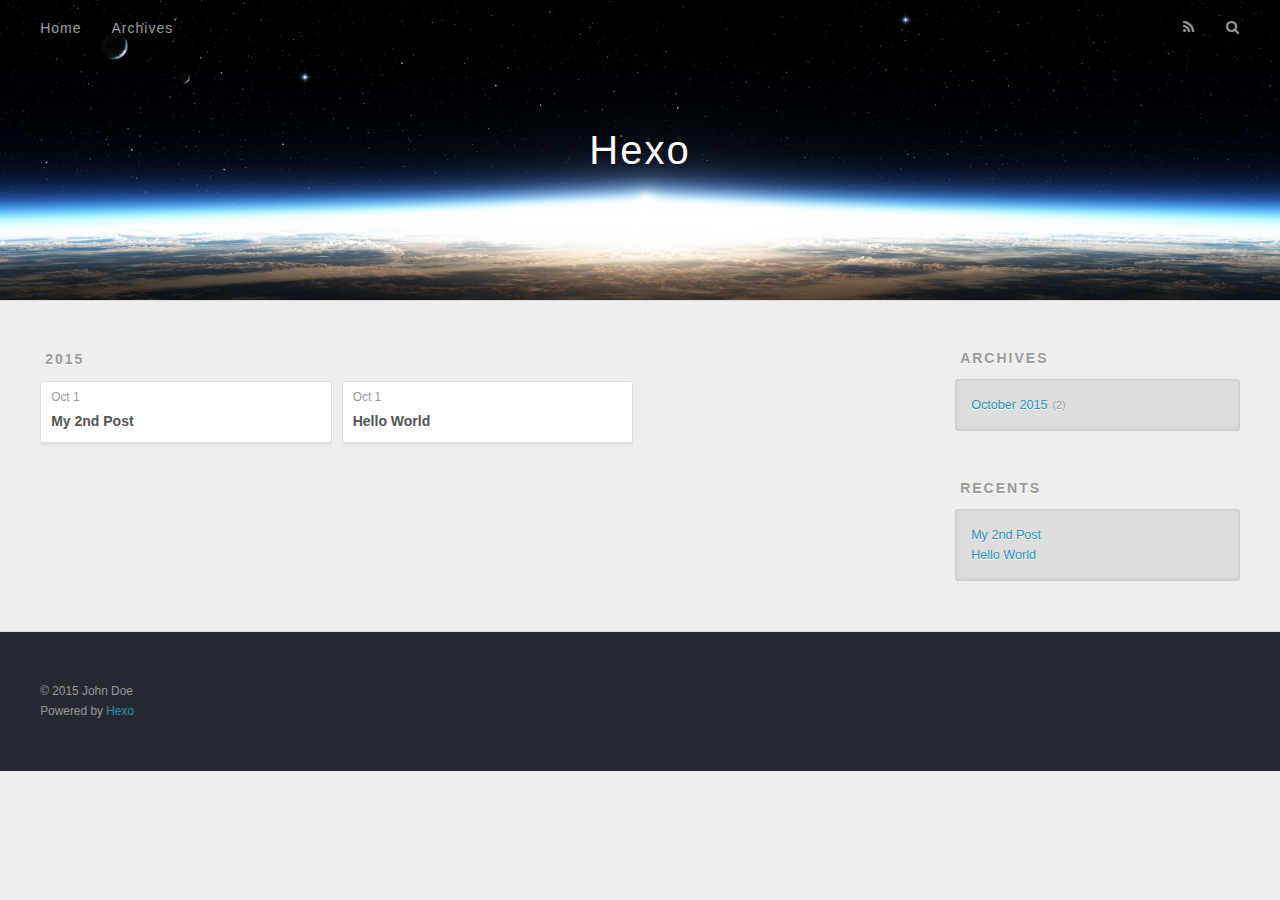
==== archives/index.html @ 42504fca "Site updated: 2015-10-01 01:24:53" ====
<!DOCTYPE html>
<html>
<head>
  <meta charset="utf-8">
  
  <title>Archives | Hexo</title>
  <meta name="viewport" content="width=device-width, initial-scale=1, maximum-scale=1">
  <meta name="description">
<meta property="og:type" content="website">
<meta property="og:title" content="Hexo">
<meta property="og:url" content="http://yoursite.com/archives/index.html">
<meta property="og:site_name" content="Hexo">
<meta property="og:description">
<meta name="twitter:card" content="summary">
<meta name="twitter:title" content="Hexo">
<meta name="twitter:description">
  
    <link rel="alternative" href="/atom.xml" title="Hexo" type="application/atom+xml">
  
  
    <link rel="icon" href="/favicon.png">
  
  <link href="//fonts.googleapis.com/css?family=Source+Code+Pro" rel="stylesheet" type="text/css">
  <link rel="stylesheet" href="/css/style.css" type="text/css">
  

</head>
<body>
  <div id="container">
    <div id="wrap">
      <header id="header">
  <div id="banner"></div>
  <div id="header-outer" class="outer">
    <div id="header-title" class="inner">
      <h1 id="logo-wrap">
        <a href="/" id="logo">Hexo</a>
      </h1>
      
    </div>
    <div id="header-inner" class="inner">
      <nav id="main-nav">
        <a id="main-nav-toggle" class="nav-icon"></a>
        
          <a class="main-nav-link" href="/">Home</a>
        
          <a class="main-nav-link" href="/archives">Archives</a>
        
      </nav>
      <nav id="sub-nav">
        
          <a id="nav-rss-link" class="nav-icon" href="/atom.xml" title="RSS Feed"></a>
        
        <a id="nav-search-btn" class="nav-icon" title="Search"></a>
      </nav>
      <div id="search-form-wrap">
        <form action="//google.com/search" method="get" accept-charset="UTF-8" class="search-form"><input type="search" name="q" results="0" class="search-form-input" placeholder="Search"><button type="submit" class="search-form-submit">&#xF002;</button><input type="hidden" name="sitesearch" value="http://yoursite.com"></form>
      </div>
    </div>
  </div>
</header>
      <div class="outer">
        <section id="main">
  
  
    
    
      
      
      <section class="archives-wrap">
        <div class="archive-year-wrap">
          <a href="/archives/2015" class="archive-year">2015</a>
        </div>
        <div class="archives">
    
    <article class="archive-article archive-type-post">
  <div class="archive-article-inner">
    <header class="archive-article-header">
      <a href="/2015/10/01/My-2nd-Post/" class="archive-article-date">
  <time datetime="2015-09-30T17:22:53.000Z" itemprop="datePublished">Oct 1</time>
</a>
      
  
    <h1 itemprop="name">
      <a class="archive-article-title" href="/2015/10/01/My-2nd-Post/">My 2nd Post</a>
    </h1>
  

    </header>
  </div>
</article>
  
    
    
    <article class="archive-article archive-type-post">
  <div class="archive-article-inner">
    <header class="archive-article-header">
      <a href="/2015/10/01/hello-world/" class="archive-article-date">
  <time datetime="2015-09-30T17:08:46.605Z" itemprop="datePublished">Oct 1</time>
</a>
      
  
    <h1 itemprop="name">
      <a class="archive-article-title" href="/2015/10/01/hello-world/">Hello World</a>
    </h1>
  

    </header>
  </div>
</article>
  
  
    </div></section>
  
</section>
        
          <aside id="sidebar">
  
    
  
    
  
    
  
    
  <div class="widget-wrap">
    <h3 class="widget-title">Archives</h3>
    <div class="widget">
      <ul class="archive-list"><li class="archive-list-item"><a class="archive-list-link" href="/archives/2015/10/">October 2015</a><span class="archive-list-count">2</span></li></ul>
    </div>
  </div>

  
    
  <div class="widget-wrap">
    <h3 class="widget-title">Recents</h3>
    <div class="widget">
      <ul>
        
          <li>
            <a href="/2015/10/01/My-2nd-Post/">My 2nd Post</a>
          </li>
        
          <li>
            <a href="/2015/10/01/hello-world/">Hello World</a>
          </li>
        
      </ul>
    </div>
  </div>

  
</aside>
        
      </div>
      <footer id="footer">
  
  <div class="outer">
    <div id="footer-info" class="inner">
      &copy; 2015 John Doe<br>
      Powered by <a href="http://hexo.io/" target="_blank">Hexo</a>
    </div>
  </div>
</footer>
    </div>
    <nav id="mobile-nav">
  
    <a href="/" class="mobile-nav-link">Home</a>
  
    <a href="/archives" class="mobile-nav-link">Archives</a>
  
</nav>
    

<script src="//ajax.googleapis.com/ajax/libs/jquery/2.0.3/jquery.min.js"></script>


  <link rel="stylesheet" href="/fancybox/jquery.fancybox.css" type="text/css">
  <script src="/fancybox/jquery.fancybox.pack.js" type="text/javascript"></script>


<script src="/js/script.js" type="text/javascript"></script>

  </div>
</body>
</html>
---- css/style.css ----
body {
  width: 100%;
}
body:before,
body:after {
  content: "";
  display: table;
}
body:after {
  clear: both;
}
html,
body,
div,
span,
applet,
object,
iframe,
h1,
h2,
h3,
h4,
h5,
h6,
p,
blockquote,
pre,
a,
abbr,
acronym,
address,
big,
cite,
code,
del,
dfn,
em,
img,
ins,
kbd,
q,
s,
samp,
small,
strike,
strong,
sub,
sup,
tt,
var,
dl,
dt,
dd,
ol,
ul,
li,
fieldset,
form,
label,
legend,
table,
caption,
tbody,
tfoot,
thead,
tr,
th,
td {
  margin: 0;
  padding: 0;
  border: 0;
  outline: 0;
  font-weight: inherit;
  font-style: inherit;
  font-family: inherit;
  font-size: 100%;
  vertical-align: baseline;
}
body {
  line-height: 1;
  color: #000;
  background: #fff;
}
ol,
ul {
  list-style: none;
}
table {
  border-collapse: separate;
  border-spacing: 0;
  vertical-align: middle;
}
caption,
th,
td {
  text-align: left;
  font-weight: normal;
  vertical-align: middle;
}
a img {
  border: none;
}
input,
button {
  margin: 0;
  padding: 0;
}
input::-moz-focus-inner,
button::-moz-focus-inner {
  border: 0;
  padding: 0;
}
@font-face {
  font-family: FontAwesome;
  font-style: normal;
  font-weight: normal;
  src: url("fonts/fontawesome-webfont.eot?v=#4.0.3");
  src: url("fonts/fontawesome-webfont.eot?#iefix&v=#4.0.3") format("embedded-opentype"), url("fonts/fontawesome-webfont.woff?v=#4.0.3") format("woff"), url("fonts/fontawesome-webfont.ttf?v=#4.0.3") format("truetype"), url("fonts/fontawesome-webfont.svg#fontawesomeregular?v=#4.0.3") format("svg");
}
html,
body,
#container {
  height: 100%;
}
body {
  background: #eee;
  font: 14px "Helvetica Neue", Helvetica, Arial, sans-serif;
  -webkit-text-size-adjust: 100%;
}
.outer {
  max-width: 1220px;
  margin: 0 auto;
  padding: 0 20px;
}
.outer:before,
.outer:after {
  content: "";
  display: table;
}
.outer:after {
  clear: both;
}
.inner {
  display: inline;
  float: left;
  width: 98.3333333333333%;
  margin: 0 0.8333333333333%;
}
.left,
.alignleft {
  float: left;
}
.right,
.alignright {
  float: right;
}
.clear {
  clear: both;
}
#container {
  position: relative;
}
.mobile-nav-on {
  overflow: hidden;
}
#wrap {
  height: 100%;
  width: 100%;
  position: absolute;
  top: 0;
  left: 0;
  -webkit-transition: 0.2s ease-out;
  -moz-transition: 0.2s ease-out;
  -ms-transition: 0.2s ease-out;
  transition: 0.2s ease-out;
  z-index: 1;
  background: #eee;
}
.mobile-nav-on #wrap {
  left: 280px;
}
@media screen and (min-width: 768px) {
  #main {
    display: inline;
    float: left;
    width: 73.3333333333333%;
    margin: 0 0.8333333333333%;
  }
}
.article-date,
.article-category-link,
.archive-year,
.widget-title {
  text-decoration: none;
  text-transform: uppercase;
  letter-spacing: 2px;
  color: #999;
  margin-bottom: 1em;
  margin-left: 5px;
  line-height: 1em;
  text-shadow: 0 1px #fff;
  font-weight: bold;
}
.article-inner,
.archive-article-inner {
  background: #fff;
  -webkit-box-shadow: 1px 2px 3px #ddd;
  box-shadow: 1px 2px 3px #ddd;
  border: 1px solid #ddd;
  -webkit-border-radius: 3px;
  border-radius: 3px;
}
.article-entry h1,
.widget h1 {
  font-size: 2em;
}
.article-entry h2,
.widget h2 {
  font-size: 1.5em;
}
.article-entry h3,
.widget h3 {
  font-size: 1.3em;
}
.article-entry h4,
.widget h4 {
  font-size: 1.2em;
}
.article-entry h5,
.widget h5 {
  font-size: 1em;
}
.article-entry h6,
.widget h6 {
  font-size: 1em;
  color: #999;
}
.article-entry hr,
.widget hr {
  border: 1px dashed #ddd;
}
.article-entry strong,
.widget strong {
  font-weight: bold;
}
.article-entry em,
.widget em,
.article-entry cite,
.widget cite {
  font-style: italic;
}
.article-entry sup,
.widget sup,
.article-entry sub,
.widget sub {
  font-size: 0.75em;
  line-height: 0;
  position: relative;
  vertical-align: baseline;
}
.article-entry sup,
.widget sup {
  top: -0.5em;
}
.article-entry sub,
.widget sub {
  bottom: -0.2em;
}
.article-entry small,
.widget small {
  font-size: 0.85em;
}
.article-entry acronym,
.widget acronym,
.article-entry abbr,
.widget abbr {
  border-bottom: 1px dotted;
}
.article-entry ul,
.widget ul,
.article-entry ol,
.widget ol,
.article-entry dl,
.widget dl {
  margin: 0 20px;
  line-height: 1.6em;
}
.article-entry ul ul,
.widget ul ul,
.article-entry ol ul,
.widget ol ul,
.article-entry ul ol,
.widget ul ol,
.article-entry ol ol,
.widget ol ol {
  margin-top: 0;
  margin-bottom: 0;
}
.article-entry ul,
.widget ul {
  list-style: disc;
}
.article-entry ol,
.widget ol {
  list-style: decimal;
}
.article-entry dt,
.widget dt {
  font-weight: bold;
}
#header {
  height: 300px;
  position: relative;
  border-bottom: 1px solid #ddd;
}
#header:before,
#header:after {
  content: "";
  position: absolute;
  left: 0;
  right: 0;
  height: 40px;
}
#header:before {
  top: 0;
  background: -webkit-linear-gradient(rgba(0,0,0,0.2), transparent);
  background: -moz-linear-gradient(rgba(0,0,0,0.2), transparent);
  background: -ms-linear-gradient(rgba(0,0,0,0.2), transparent);
  background: linear-gradient(rgba(0,0,0,0.2), transparent);
}
#header:after {
  bottom: 0;
  background: -webkit-linear-gradient(transparent, rgba(0,0,0,0.2));
  background: -moz-linear-gradient(transparent, rgba(0,0,0,0.2));
  background: -ms-linear-gradient(transparent, rgba(0,0,0,0.2));
  background: linear-gradient(transparent, rgba(0,0,0,0.2));
}
#header-outer {
  height: 100%;
  position: relative;
}
#header-inner {
  position: relative;
  overflow: hidden;
}
#banner {
  position: absolute;
  top: 0;
  left: 0;
  width: 100%;
  height: 100%;
  background: url("images/banner.jpg") center #000;
  -webkit-background-size: cover;
  -moz-background-size: cover;
  background-size: cover;
  z-index: -1;
}
#header-title {
  text-align: center;
  height: 40px;
  position: absolute;
  top: 50%;
  left: 0;
  margin-top: -20px;
}
#logo,
#subtitle {
  text-decoration: none;
  color: #fff;
  font-weight: 300;
  text-shadow: 0 1px 4px rgba(0,0,0,0.3);
}
#logo {
  font-size: 40px;
  line-height: 40px;
  letter-spacing: 2px;
}
#subtitle {
  font-size: 16px;
  line-height: 16px;
  letter-spacing: 1px;
}
#subtitle-wrap {
  margin-top: 16px;
}
#main-nav {
  float: left;
  margin-left: -15px;
}
.nav-icon,
.main-nav-link {
  float: left;
  color: #fff;
  opacity: 0.6;
  text-decoration: none;
  text-shadow: 0 1px rgba(0,0,0,0.2);
  -webkit-transition: opacity 0.2s;
  -moz-transition: opacity 0.2s;
  -ms-transition: opacity 0.2s;
  transition: opacity 0.2s;
  display: block;
  padding: 20px 15px;
}
.nav-icon:hover,
.main-nav-link:hover {
  opacity: 1;
}
.nav-icon {
  font-family: FontAwesome;
  text-align: center;
  font-size: 14px;
  width: 14px;
  height: 14px;
  padding: 20px 15px;
  position: relative;
  cursor: pointer;
}
.main-nav-link {
  font-weight: 300;
  letter-spacing: 1px;
}
@media screen and (max-width: 479px) {
  .main-nav-link {
    display: none;
  }
}
#main-nav-toggle {
  display: none;
}
#main-nav-toggle:before {
  content: "\f0c9";
}
@media screen and (max-width: 479px) {
  #main-nav-toggle {
    display: block;
  }
}
#sub-nav {
  float: right;
  margin-right: -15px;
}
#nav-rss-link:before {
  content: "\f09e";
}
#nav-search-btn:before {
  content: "\f002";
}
#search-form-wrap {
  position: absolute;
  top: 15px;
  width: 150px;
  height: 30px;
  right: -150px;
  opacity: 0;
  -webkit-transition: 0.2s ease-out;
  -moz-transition: 0.2s ease-out;
  -ms-transition: 0.2s ease-out;
  transition: 0.2s ease-out;
}
#search-form-wrap.on {
  opacity: 1;
  right: 0;
}
@media screen and (max-width: 479px) {
  #search-form-wrap {
    width: 100%;
    right: -100%;
  }
}
.search-form {
  position: absolute;
  top: 0;
  left: 0;
  right: 0;
  background: #fff;
  padding: 5px 15px;
  -webkit-border-radius: 15px;
  border-radius: 15px;
  -webkit-box-shadow: 0 0 10px rgba(0,0,0,0.3);
  box-shadow: 0 0 10px rgba(0,0,0,0.3);
}
.search-form-input {
  border: none;
  background: none;
  color: #555;
  width: 100%;
  font: 13px "Helvetica Neue", Helvetica, Arial, sans-serif;
  outline: none;
}
.search-form-input::-webkit-search-results-decoration,
.search-form-input::-webkit-search-cancel-button {
  -webkit-appearance: none;
}
.search-form-submit {
  position: absolute;
  top: 50%;
  right: 10px;
  margin-top: -7px;
  font: 13px FontAwesome;
  border: none;
  background: none;
  color: #bbb;
  cursor: pointer;
}
.search-form-submit:hover,
.search-form-submit:focus {
  color: #777;
}
.article {
  margin: 50px 0;
}
.article-inner {
  overflow: hidden;
}
.article-meta:before,
.article-meta:after {
  content: "";
  display: table;
}
.article-meta:after {
  clear: both;
}
.article-date {
  float: left;
}
.article-category {
  float: left;
  line-height: 1em;
  color: #ccc;
  text-shadow: 0 1px #fff;
  margin-left: 8px;
}
.article-category:before {
  content: "\2022";
}
.article-category-link {
  margin: 0 12px 1em;
}
.article-header {
  padding: 20px 20px 0;
}
.article-title {
  text-decoration: none;
  font-size: 2em;
  font-weight: bold;
  color: #555;
  line-height: 1.1em;
  -webkit-transition: color 0.2s;
  -moz-transition: color 0.2s;
  -ms-transition: color 0.2s;
  transition: color 0.2s;
}
a.article-title:hover {
  color: #258fb8;
}
.article-entry {
  color: #555;
  padding: 0 20px;
}
.article-entry:before,
.article-entry:after {
  content: "";
  display: table;
}
.article-entry:after {
  clear: both;
}
.article-entry p,
.article-entry table {
  line-height: 1.6em;
  margin: 1.6em 0;
}
.article-entry h1,
.article-entry h2,
.article-entry h3,
.article-entry h4,
.article-entry h5,
.article-entry h6 {
  font-weight: bold;
}
.article-entry h1,
.article-entry h2,
.article-entry h3,
.article-entry h4,
.article-entry h5,
.article-entry h6 {
  line-height: 1.1em;
  margin: 1.1em 0;
}
.article-entry a {
  color: #258fb8;
  text-decoration: none;
}
.article-entry a:hover {
  text-decoration: underline;
}
.article-entry ul,
.article-entry ol,
.article-entry dl {
  margin-top: 1.6em;
  margin-bottom: 1.6em;
}
.article-entry img,
.article-entry video {
  max-width: 100%;
  height: auto;
  display: block;
  margin: auto;
}
.article-entry iframe {
  border: none;
}
.article-entry table {
  width: 100%;
  border-collapse: collapse;
  border-spacing: 0;
}
.article-entry th {
  font-weight: bold;
  border-bottom: 3px solid #ddd;
  padding-bottom: 0.5em;
}
.article-entry td {
  border-bottom: 1px solid #ddd;
  padding: 10px 0;
}
.article-entry blockquote {
  font-family: Georgia, "Times New Roman", serif;
  font-size: 1.4em;
  margin: 1.6em 20px;
  text-align: center;
}
.article-entry blockquote footer {
  font-size: 14px;
  margin: 1.6em 0;
  font-family: "Helvetica Neue", Helvetica, Arial, sans-serif;
}
.article-entry blockquote footer cite:before {
  content: "—";
  padding: 0 0.5em;
}
.article-entry .pullquote {
  text-align: left;
  width: 45%;
  margin: 0;
}
.article-entry .pullquote.left {
  margin-left: 0.5em;
  margin-right: 1em;
}
.article-entry .pullquote.right {
  margin-right: 0.5em;
  margin-left: 1em;
}
.article-entry .caption {
  color: #999;
  display: block;
  font-size: 0.9em;
  margin-top: 0.5em;
  position: relative;
  text-align: center;
}
.article-entry .video-container {
  position: relative;
  padding-top: 56.25%;
  height: 0;
  overflow: hidden;
}
.article-entry .video-container iframe,
.article-entry .video-container object,
.article-entry .video-container embed {
  position: absolute;
  top: 0;
  left: 0;
  width: 100%;
  height: 100%;
  margin-top: 0;
}
.article-more-link a {
  display: inline-block;
  line-height: 1em;
  padding: 6px 15px;
  -webkit-border-radius: 15px;
  border-radius: 15px;
  background: #eee;
  color: #999;
  text-shadow: 0 1px #fff;
  text-decoration: none;
}
.article-more-link a:hover {
  background: #258fb8;
  color: #fff;
  text-decoration: none;
  text-shadow: 0 1px #1e7293;
}
.article-footer {
  font-size: 0.85em;
  line-height: 1.6em;
  border-top: 1px solid #ddd;
  padding-top: 1.6em;
  margin: 0 20px 20px;
}
.article-footer:before,
.article-footer:after {
  content: "";
  display: table;
}
.article-footer:after {
  clear: both;
}
.article-footer a {
  color: #999;
  text-decoration: none;
}
.article-footer a:hover {
  color: #555;
}
.article-tag-list-item {
  float: left;
  margin-right: 10px;
}
.article-tag-list-link:before {
  content: "#";
}
.article-comment-link {
  float: right;
}
.article-comment-link:before {
  content: "\f075";
  font-family: FontAwesome;
  padding-right: 8px;
}
.article-share-link {
  cursor: pointer;
  float: right;
  margin-left: 20px;
}
.article-share-link:before {
  content: "\f064";
  font-family: FontAwesome;
  padding-right: 6px;
}
#article-nav {
  position: relative;
}
#article-nav:before,
#article-nav:after {
  content: "";
  display: table;
}
#article-nav:after {
  clear: both;
}
@media screen and (min-width: 768px) {
  #article-nav {
    margin: 50px 0;
  }
  #article-nav:before {
    width: 8px;
    height: 8px;
    position: absolute;
    top: 50%;
    left: 50%;
    margin-top: -4px;
    margin-left: -4px;
    content: "";
    -webkit-border-radius: 50%;
    border-radius: 50%;
    background: #ddd;
    -webkit-box-shadow: 0 1px 2px #fff;
    box-shadow: 0 1px 2px #fff;
  }
}
.article-nav-link-wrap {
  text-decoration: none;
  text-shadow: 0 1px #fff;
  color: #999;
  -webkit-box-sizing: border-box;
  -moz-box-sizing: border-box;
  box-sizing: border-box;
  margin-top: 50px;
  text-align: center;
  display: block;
}
.article-nav-link-wrap:hover {
  color: #555;
}
@media screen and (min-width: 768px) {
  .article-nav-link-wrap {
    width: 50%;
    margin-top: 0;
  }
}
@media screen and (min-width: 768px) {
  #article-nav-newer {
    float: left;
    text-align: right;
    padding-right: 20px;
  }
}
@media screen and (min-width: 768px) {
  #article-nav-older {
    float: right;
    text-align: left;
    padding-left: 20px;
  }
}
.article-nav-caption {
  text-transform: uppercase;
  letter-spacing: 2px;
  color: #ddd;
  line-height: 1em;
  font-weight: bold;
}
#article-nav-newer .article-nav-caption {
  margin-right: -2px;
}
.article-nav-title {
  font-size: 0.85em;
  line-height: 1.6em;
  margin-top: 0.5em;
}
.article-share-box {
  position: absolute;
  display: none;
  background: #fff;
  -webkit-box-shadow: 1px 2px 10px rgba(0,0,0,0.2);
  box-shadow: 1px 2px 10px rgba(0,0,0,0.2);
  -webkit-border-radius: 3px;
  border-radius: 3px;
  margin-left: -145px;
  overflow: hidden;
  z-index: 1;
}
.article-share-box.on {
  display: block;
}
.article-share-input {
  width: 100%;
  background: none;
  -webkit-box-sizing: border-box;
  -moz-box-sizing: border-box;
  box-sizing: border-box;
  font: 14px "Helvetica Neue", Helvetica, Arial, sans-serif;
  padding: 0 15px;
  color: #555;
  outline: none;
  border: 1px solid #ddd;
  -webkit-border-radius: 3px 3px 0 0;
  border-radius: 3px 3px 0 0;
  height: 36px;
  line-height: 36px;
}
.article-share-links {
  background: #eee;
}
.article-share-links:before,
.article-share-links:after {
  content: "";
  display: table;
}
.article-share-links:after {
  clear: both;
}
.article-share-twitter,
.article-share-facebook,
.article-share-pinterest,
.article-share-google {
  width: 50px;
  height: 36px;
  display: block;
  float: left;
  position: relative;
  color: #999;
  text-shadow: 0 1px #fff;
}
.article-share-twitter:before,
.article-share-facebook:before,
.article-share-pinterest:before,
.article-share-google:before {
  font-size: 20px;
  font-family: FontAwesome;
  width: 20px;
  height: 20px;
  position: absolute;
  top: 50%;
  left: 50%;
  margin-top: -10px;
  margin-left: -10px;
  text-align: center;
}
.article-share-twitter:hover,
.article-share-facebook:hover,
.article-share-pinterest:hover,
.article-share-google:hover {
  color: #fff;
}
.article-share-twitter:before {
  content: "\f099";
}
.article-share-twitter:hover {
  background: #00aced;
  text-shadow: 0 1px #008abe;
}
.article-share-facebook:before {
  content: "\f09a";
}
.article-share-facebook:hover {
  background: #3b5998;
  text-shadow: 0 1px #2f477a;
}
.article-share-pinterest:before {
  content: "\f0d2";
}
.article-share-pinterest:hover {
  background: #cb2027;
  text-shadow: 0 1px #a21a1f;
}
.article-share-google:before {
  content: "\f0d5";
}
.article-share-google:hover {
  background: #dd4b39;
  text-shadow: 0 1px #be3221;
}
.article-gallery {
  background: #000;
  position: relative;
}
.article-gallery-photos {
  position: relative;
  overflow: hidden;
}
.article-gallery-img {
  display: none;
  max-width: 100%;
}
.article-gallery-img:first-child {
  display: block;
}
.article-gallery-img.loaded {
  position: absolute;
  display: block;
}
.article-gallery-img img {
  display: block;
  max-width: 100%;
  margin: 0 auto;
}
#comments {
  background: #fff;
  -webkit-box-shadow: 1px 2px 3px #ddd;
  box-shadow: 1px 2px 3px #ddd;
  padding: 20px;
  border: 1px solid #ddd;
  -webkit-border-radius: 3px;
  border-radius: 3px;
  margin: 50px 0;
}
#comments a {
  color: #258fb8;
}
.archives-wrap {
  margin: 50px 0;
}
.archives:before,
.archives:after {
  content: "";
  display: table;
}
.archives:after {
  clear: both;
}
.archive-year-wrap {
  margin-bottom: 1em;
}
.archives {
  -webkit-column-gap: 10px;
  -moz-column-gap: 10px;
  column-gap: 10px;
}
@media screen and (min-width: 480px) and (max-width: 767px) {
  .archives {
    -webkit-column-count: 2;
    -moz-column-count: 2;
    column-count: 2;
  }
}
@media screen and (min-width: 768px) {
  .archives {
    -webkit-column-count: 3;
    -moz-column-count: 3;
    column-count: 3;
  }
}
.archive-article {
  -webkit-column-break-inside: avoid;
  page-break-inside: avoid;
  overflow: hidden;
  break-inside: avoid-column;
}
.archive-article-inner {
  padding: 10px;
  margin-bottom: 15px;
}
.archive-article-title {
  text-decoration: none;
  font-weight: bold;
  color: #555;
  -webkit-transition: color 0.2s;
  -moz-transition: color 0.2s;
  -ms-transition: color 0.2s;
  transition: color 0.2s;
  line-height: 1.6em;
}
.archive-article-title:hover {
  color: #258fb8;
}
.archive-article-footer {
  margin-top: 1em;
}
.archive-article-date {
  color: #999;
  text-decoration: none;
  font-size: 0.85em;
  line-height: 1em;
  margin-bottom: 0.5em;
  display: block;
}
#page-nav {
  margin: 50px auto;
  background: #fff;
  -webkit-box-shadow: 1px 2px 3px #ddd;
  box-shadow: 1px 2px 3px #ddd;
  border: 1px solid #ddd;
  -webkit-border-radius: 3px;
  border-radius: 3px;
  text-align: center;
  color: #999;
  overflow: hidden;
}
#page-nav:before,
#page-nav:after {
  content: "";
  display: table;
}
#page-nav:after {
  clear: both;
}
#page-nav a,
#page-nav span {
  padding: 10px 20px;
  line-height: 1;
  height: 2ex;
}
#page-nav a {
  color: #999;
  text-decoration: none;
}
#page-nav a:hover {
  background: #999;
  color: #fff;
}
#page-nav .prev {
  float: left;
}
#page-nav .next {
  float: right;
}
#page-nav .page-number {
  display: inline-block;
}
@media screen and (max-width: 479px) {
  #page-nav .page-number {
    display: none;
  }
}
#page-nav .current {
  color: #555;
  font-weight: bold;
}
#page-nav .space {
  color: #ddd;
}
#footer {
  background: #262a30;
  padding: 50px 0;
  border-top: 1px solid #ddd;
  color: #999;
}
#footer a {
  color: #258fb8;
  text-decoration: none;
}
#footer a:hover {
  text-decoration: underline;
}
#footer-info {
  line-height: 1.6em;
  font-size: 0.85em;
}
.article-entry pre,
.article-entry .highlight {
  background: #2d2d2d;
  margin: 0 -20px;
  padding: 15px 20px;
  border-style: solid;
  border-color: #ddd;
  border-width: 1px 0;
  overflow: auto;
  color: #ccc;
  line-height: 22.400000000000002px;
}
.article-entry .highlight .gutter pre,
.article-entry .gist .gist-file .gist-data .line-numbers {
  color: #666;
  font-size: 0.85em;
}
.article-entry pre,
.article-entry code {
  font-family: "Source Code Pro", Consolas, Monaco, Menlo, Consolas, monospace;
}
.article-entry code {
  background: #eee;
  text-shadow: 0 1px #fff;
  padding: 0 0.3em;
}
.article-entry pre code {
  background: none;
  text-shadow: none;
  padding: 0;
}
.article-entry .highlight pre {
  border: none;
  margin: 0;
  padding: 0;
}
.article-entry .highlight table {
  margin: 0;
  width: auto;
}
.article-entry .highlight td {
  border: none;
  padding: 0;
}
.article-entry .highlight figcaption {
  font-size: 0.85em;
  color: #999;
  line-height: 1em;
  margin-bottom: 1em;
}
.article-entry .highlight figcaption:before,
.article-entry .highlight figcaption:after {
  content: "";
  display: table;
}
.article-entry .highlight figcaption:after {
  clear: both;
}
.article-entry .highlight figcaption a {
  float: right;
}
.article-entry .highlight .gutter pre {
  text-align: right;
  padding-right: 20px;
}
.article-entry .highlight .line {
  height: 22.400000000000002px;
}
.article-entry .gist {
  margin: 0 -20px;
  border-style: solid;
  border-color: #ddd;
  border-width: 1px 0;
  background: #2d2d2d;
  padding: 15px 20px 15px 0;
}
.article-entry .gist .gist-file {
  border: none;
  font-family: "Source Code Pro", Consolas, Monaco, Menlo, Consolas, monospace;
  margin: 0;
}
.article-entry .gist .gist-file .gist-data {
  background: none;
  border: none;
}
.article-entry .gist .gist-file .gist-data .line-numbers {
  background: none;
  border: none;
  padding: 0 20px 0 0;
}
.article-entry .gist .gist-file .gist-data .line-data {
  padding: 0 !important;
}
.article-entry .gist .gist-file .highlight {
  margin: 0;
  padding: 0;
  border: none;
}
.article-entry .gist .gist-file .gist-meta {
  background: #2d2d2d;
  color: #999;
  font: 0.85em "Helvetica Neue", Helvetica, Arial, sans-serif;
  text-shadow: 0 0;
  padding: 0;
  margin-top: 1em;
  margin-left: 20px;
}
.article-entry .gist .gist-file .gist-meta a {
  color: #258fb8;
  font-weight: normal;
}
.article-entry .gist .gist-file .gist-meta a:hover {
  text-decoration: underline;
}
pre .comment,
pre .title {
  color: #999;
}
pre .variable,
pre .attribute,
pre .tag,
pre .regexp,
pre .ruby .constant,
pre .xml .tag .title,
pre .xml .pi,
pre .xml .doctype,
pre .html .doctype,
pre .css .id,
pre .css .class,
pre .css .pseudo {
  color: #f2777a;
}
pre .number,
pre .preprocessor,
pre .built_in,
pre .literal,
pre .params,
pre .constant {
  color: #f99157;
}
pre .class,
pre .ruby .class .title,
pre .css .rules .attribute {
  color: #9c9;
}
pre .string,
pre .value,
pre .inheritance,
pre .header,
pre .ruby .symbol,
pre .xml .cdata {
  color: #9c9;
}
pre .css .hexcolor {
  color: #6cc;
}
pre .function,
pre .python .decorator,
pre .python .title,
pre .ruby .function .title,
pre .ruby .title .keyword,
pre .perl .sub,
pre .javascript .title,
pre .coffeescript .title {
  color: #69c;
}
pre .keyword,
pre .javascript .function {
  color: #c9c;
}
@media screen and (max-width: 479px) {
  #mobile-nav {
    position: absolute;
    top: 0;
    left: 0;
    width: 280px;
    height: 100%;
    background: #191919;
    border-right: 1px solid #fff;
  }
}
@media screen and (max-width: 479px) {
  .mobile-nav-link {
    display: block;
    color: #999;
    text-decoration: none;
    padding: 15px 20px;
    font-weight: bold;
  }
  .mobile-nav-link:hover {
    color: #fff;
  }
}
@media screen and (min-width: 768px) {
  #sidebar {
    display: inline;
    float: left;
    width: 23.3333333333333%;
    margin: 0 0.8333333333333%;
  }
}
.widget-wrap {
  margin: 50px 0;
}
.widget {
  color: #777;
  text-shadow: 0 1px #fff;
  background: #ddd;
  -webkit-box-shadow: 0 -1px 4px #ccc inset;
  box-shadow: 0 -1px 4px #ccc inset;
  border: 1px solid #ccc;
  padding: 15px;
  -webkit-border-radius: 3px;
  border-radius: 3px;
}
.widget a {
  color: #258fb8;
  text-decoration: none;
}
.widget a:hover {
  text-decoration: underline;
}
.widget ul ul,
.widget ol ul,
.widget dl ul,
.widget ul ol,
.widget ol ol,
.widget dl ol,
.widget ul dl,
.widget ol dl,
.widget dl dl {
  margin-left: 15px;
  list-style: disc;
}
.widget {
  line-height: 1.6em;
  word-wrap: break-word;
  font-size: 0.9em;
}
.widget ul,
.widget ol {
  list-style: none;
  margin: 0;
}
.widget ul ul,
.widget ol ul,
.widget ul ol,
.widget ol ol {
  margin: 0 20px;
}
.widget ul ul,
.widget ol ul {
  list-style: disc;
}
.widget ul ol,
.widget ol ol {
  list-style: decimal;
}
.category-list-count,
.tag-list-count,
.archive-list-count {
  padding-left: 5px;
  color: #999;
  font-size: 0.85em;
}
.category-list-count:before,
.tag-list-count:before,
.archive-list-count:before {
  content: "(";
}
.category-list-count:after,
.tag-list-count:after,
.archive-list-count:after {
  content: ")";
}
.tagcloud a {
  margin-right: 5px;
  display: inline-block;
}
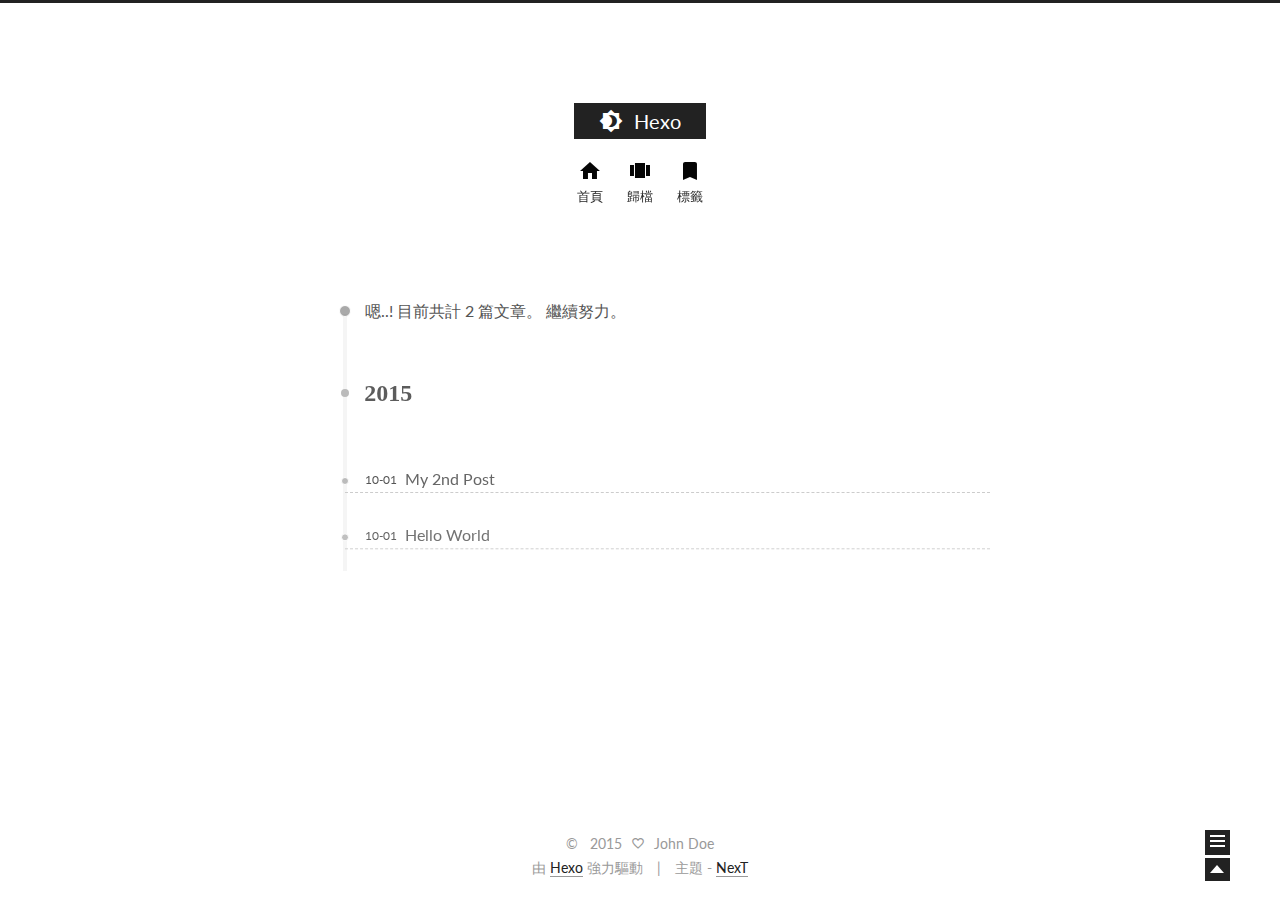
==== commit 2b321704: "Site updated: 2015-10-01 09:36:23" ====
--- a/archives/index.html
+++ b/archives/index.html
@@ -1,11 +1,47 @@
-<!DOCTYPE html>
-<html>
+<!doctype html>
+<html class="theme-next use-motion ">
 <head>
-  <meta charset="utf-8">
-  
-  <title>Archives | Hexo</title>
-  <meta name="viewport" content="width=device-width, initial-scale=1, maximum-scale=1">
-  <meta name="description">
+  
+
+<meta charset="UTF-8"/>
+<meta http-equiv="X-UA-Compatible" content="IE=edge,chrome=1" />
+<meta name="viewport" content="width=device-width, initial-scale=1, maximum-scale=1"/>
+
+
+<meta http-equiv="Cache-Control" content="no-transform" />
+<meta http-equiv="Cache-Control" content="no-siteapp" />
+
+
+
+
+
+
+
+
+  <link rel="stylesheet" type="text/css" href="/vendors/fancybox/source/jquery.fancybox.css?v=2.1.5"/>
+
+
+
+  <link href='//fonts.googleapis.com/css?family=Lato:300,400,700,400italic&subset=latin,latin-ext' rel='stylesheet' type='text/css'>
+
+
+<link rel="stylesheet" type="text/css" href="/css/main.css?v=0.4.5.1"/>
+
+
+
+
+  <meta name="keywords" content="Hexo,next" />
+
+
+
+  <link rel="alternate" href="/atom.xml" title="Hexo" type="application/atom+xml" />
+
+
+
+  <link rel="shorticon icon" type="image/x-icon" href="/favicon.ico?v=0.4.5.1" />
+
+
+<meta name="description">
 <meta property="og:type" content="website">
 <meta property="og:title" content="Hexo">
 <meta property="og:url" content="http://yoursite.com/archives/index.html">
@@ -14,172 +50,368 @@
 <meta name="twitter:card" content="summary">
 <meta name="twitter:title" content="Hexo">
 <meta name="twitter:description">
-  
-    <link rel="alternative" href="/atom.xml" title="Hexo" type="application/atom+xml">
-  
-  
-    <link rel="icon" href="/favicon.png">
-  
-  <link href="//fonts.googleapis.com/css?family=Source+Code+Pro" rel="stylesheet" type="text/css">
-  <link rel="stylesheet" href="/css/style.css" type="text/css">
-  
-
+
+
+<script type="text/javascript" id="hexo.configuration">
+  var CONFIG = {
+    scheme: '',
+    sidebar: 'post'
+  };
+</script>
+
+  <title> 歸檔 | Hexo </title>
 </head>
-<body>
-  <div id="container">
-    <div id="wrap">
-      <header id="header">
-  <div id="banner"></div>
-  <div id="header-outer" class="outer">
-    <div id="header-title" class="inner">
-      <h1 id="logo-wrap">
-        <a href="/" id="logo">Hexo</a>
+
+<body itemscope itemtype="http://schema.org/WebPage" lang="">
+
+  <!--[if lte IE 8]>
+  <div style=' clear: both; height: 59px; padding:0 0 0 15px; position: relative;margin:0 auto;'>
+    <a href="http://windows.microsoft.com/en-US/internet-explorer/products/ie/home?ocid=ie6_countdown_bannercode">
+      <img src="http://7u2nvr.com1.z0.glb.clouddn.com/picouterie.jpg" border="0" height="42" width="820"
+           alt="You are using an outdated browser. For a faster, safer browsing experience, upgrade for free today or use other browser ,like chrome firefox safari."
+           style='margin-left:auto;margin-right:auto;display: block;'/>
+    </a>
+  </div>
+<![endif]-->
+  
+
+
+
+  <div class="container one-column  page-archive ">
+    <div class="headband"></div>
+
+    <header id="header" class="header" itemscope itemtype="http://schema.org/WPHeader">
+      <div class="header-inner"><h1 class="site-meta">
+  <span class="logo-line-before"><i></i></span>
+  <a href="/" class="brand" rel="start">
+      <span class="logo">
+        <i class="icon-next-logo"></i>
+      </span>
+      <span class="site-title">Hexo</span>
+  </a>
+  <span class="logo-line-after"><i></i></span>
+</h1>
+
+<div class="site-nav-toggle">
+  <button>
+    <span class="btn-bar"></span>
+    <span class="btn-bar"></span>
+    <span class="btn-bar"></span>
+  </button>
+</div>
+
+<nav class="site-nav">
+  
+
+  
+    <ul id="menu" class="menu ">
+      
+        
+        <li class="menu-item menu-item-home">
+          <a href="/" rel="section">
+            <i class="menu-item-icon icon-next-home"></i> <br />
+            首頁
+          </a>
+        </li>
+      
+        
+        <li class="menu-item menu-item-archives">
+          <a href="/archives" rel="section">
+            <i class="menu-item-icon icon-next-archives"></i> <br />
+            歸檔
+          </a>
+        </li>
+      
+        
+        <li class="menu-item menu-item-tags">
+          <a href="/tags" rel="section">
+            <i class="menu-item-icon icon-next-tags"></i> <br />
+            標籤
+          </a>
+        </li>
+      
+
+      
+      
+    </ul>
+  
+
+  
+</nav>
+
+ </div>
+    </header>
+
+    <main id="main" class="main">
+      <div class="main-inner">
+        <div id="content" class="content"> 
+
+  <section id="posts" class="posts-collapse">
+    <span class="archive-move-on"></span>
+
+    <span class="archive-page-counter">
+      
+      
+      
+        
+      
+      嗯..! 目前共計 2 篇文章。 繼續努力。
+    </span>
+
+    
+
+      
+      
+      
+
+      
+        
+        <div class="collection-title">
+          <h2 class="archive-year motion-element" id="archive-year-2015">2015</h2>
+        </div>
+      
+      
+
+      
+
+  <article class="post post-type-normal"itemscope itemtype="http://schema.org/Article">
+    <header class="post-header">
+
+      <h1 class="post-title">
+        
+            <a class="post-title-link" href="/2015/10/01/My-2nd-Post/" itemprop="url">
+              <span itemprop="name">My 2nd Post</span>
+            </a>
+        
       </h1>
-      
-    </div>
-    <div id="header-inner" class="inner">
-      <nav id="main-nav">
-        <a id="main-nav-toggle" class="nav-icon"></a>
-        
-          <a class="main-nav-link" href="/">Home</a>
-        
-          <a class="main-nav-link" href="/archives">Archives</a>
-        
-      </nav>
-      <nav id="sub-nav">
-        
-          <a id="nav-rss-link" class="nav-icon" href="/atom.xml" title="RSS Feed"></a>
-        
-        <a id="nav-search-btn" class="nav-icon" title="Search"></a>
-      </nav>
-      <div id="search-form-wrap">
-        <form action="//google.com/search" method="get" accept-charset="UTF-8" class="search-form"><input type="search" name="q" results="0" class="search-form-input" placeholder="Search"><button type="submit" class="search-form-submit">&#xF002;</button><input type="hidden" name="sitesearch" value="http://yoursite.com"></form>
+
+      <div class="post-meta">
+        <time class="post-time" datetime="2015-09-30T17:22:53.000Z" itemprop="dateCreated" content="2015-09-30"> 10-01 </time>
       </div>
+
+    </header>
+  </article>
+
+
+
+    
+
+      
+      
+      
+
+      
+      
+
+      
+
+  <article class="post post-type-normal"itemscope itemtype="http://schema.org/Article">
+    <header class="post-header">
+
+      <h1 class="post-title">
+        
+            <a class="post-title-link" href="/2015/10/01/hello-world/" itemprop="url">
+              <span itemprop="name">Hello World</span>
+            </a>
+        
+      </h1>
+
+      <div class="post-meta">
+        <time class="post-time" datetime="2015-09-30T17:08:46.605Z" itemprop="dateCreated" content="2015-09-30"> 10-01 </time>
+      </div>
+
+    </header>
+  </article>
+
+
+
+    
+
+  </section>
+
+  
+
+ </div>
+
+        
+
+        
+      </div>
+
+      
+  
+  <div class="sidebar-toggle">
+    <div class="sidebar-toggle-line-wrap">
+      <span class="sidebar-toggle-line sidebar-toggle-line-first"></span>
+      <span class="sidebar-toggle-line sidebar-toggle-line-middle"></span>
+      <span class="sidebar-toggle-line sidebar-toggle-line-last"></span>
     </div>
   </div>
-</header>
-      <div class="outer">
-        <section id="main">
-  
+
+  <aside id="sidebar" class="sidebar">
+    <div class="sidebar-inner">
+
+      
+
+      <section class="site-overview">
+        <div class="site-author motion-element" itemprop="author" itemscope itemtype="http://schema.org/Person">
+          <img class="site-author-image" src="/images/default_avatar.jpg" alt="John Doe" itemprop="image"/>
+          <p class="site-author-name" itemprop="name">John Doe</p>
+        </div>
+        <p class="site-description motion-element" itemprop="description"></p>
+        <nav class="site-state motion-element">
+          <div class="site-state-item site-state-posts">
+            <a href="/archives">
+              <span class="site-state-item-count">2</span>
+              <span class="site-state-item-name">文章</span>
+            </a>
+          </div>
+
+          <div class="site-state-item site-state-categories">
+            
+              <span class="site-state-item-count">0</span>
+              <span class="site-state-item-name">分類</span>
+              
+          </div>
+
+          <div class="site-state-item site-state-tags">
+            <a href="/tags">
+              <span class="site-state-item-count">0</span>
+              <span class="site-state-item-name">標籤</span>
+              </a>
+          </div>
+
+        </nav>
+
+        
+          <div class="feed-link motion-element">
+            <a href="/atom.xml" rel="alternate">
+              <i class="menu-item-icon icon-next-feed"></i>
+              RSS
+            </a>
+          </div>
+        
+
+        <div class="links-of-author motion-element">
+          
+        </div>
+
+        
+        
+
+        <div class="links-of-author motion-element">
+          
+        </div>
+
+      </section>
+
+      
+
+    </div>
+  </aside>
+
+
+    </main>
+
+    <footer id="footer" class="footer">
+      <div class="footer-inner"> <div class="copyright" >
+  
+  &copy; &nbsp; 
+  <span itemprop="copyrightYear">2015</span>
+  <span class="with-love">
+    <i class="icon-next-heart"></i>
+  </span>
+  <span class="author" itemprop="copyrightHolder">John Doe</span>
+</div>
+
+<div class="powered-by">
+  由 <a class="theme-link" href="http://hexo.io">Hexo</a> 強力驅動
+</div>
+
+<div class="theme-info">
+  主題 -
+  <a class="theme-link" href="https://github.com/iissnan/hexo-theme-next">
+    NexT
+  </a>
+</div>
+
+
+ </div>
+    </footer>
+
+    <div class="back-to-top"></div>
+  </div>
+
+  <script type="text/javascript" src="/vendors/jquery/index.js?v=2.1.3"></script>
+
+  
+  
+  
+    <script type="text/javascript">
+      postMotionOptions = {stagger: 100, drag: true};
+    </script>
+  
+
   
     
     
-      
-      
-      <section class="archives-wrap">
-        <div class="archive-year-wrap">
-          <a href="/archives/2015" class="archive-year">2015</a>
-        </div>
-        <div class="archives">
-    
-    <article class="archive-article archive-type-post">
-  <div class="archive-article-inner">
-    <header class="archive-article-header">
-      <a href="/2015/10/01/My-2nd-Post/" class="archive-article-date">
-  <time datetime="2015-09-30T17:22:53.000Z" itemprop="datePublished">Oct 1</time>
-</a>
-      
-  
-    <h1 itemprop="name">
-      <a class="archive-article-title" href="/2015/10/01/My-2nd-Post/">My 2nd Post</a>
-    </h1>
-  
-
-    </header>
-  </div>
-</article>
-  
-    
-    
-    <article class="archive-article archive-type-post">
-  <div class="archive-article-inner">
-    <header class="archive-article-header">
-      <a href="/2015/10/01/hello-world/" class="archive-article-date">
-  <time datetime="2015-09-30T17:08:46.605Z" itemprop="datePublished">Oct 1</time>
-</a>
-      
-  
-    <h1 itemprop="name">
-      <a class="archive-article-title" href="/2015/10/01/hello-world/">Hello World</a>
-    </h1>
-  
-
-    </header>
-  </div>
-</article>
-  
-  
-    </div></section>
-  
-</section>
-        
-          <aside id="sidebar">
-  
-    
-  
-    
-  
-    
-  
-    
-  <div class="widget-wrap">
-    <h3 class="widget-title">Archives</h3>
-    <div class="widget">
-      <ul class="archive-list"><li class="archive-list-item"><a class="archive-list-link" href="/archives/2015/10/">October 2015</a><span class="archive-list-count">2</span></li></ul>
-    </div>
-  </div>
-
-  
-    
-  <div class="widget-wrap">
-    <h3 class="widget-title">Recents</h3>
-    <div class="widget">
-      <ul>
-        
-          <li>
-            <a href="/2015/10/01/My-2nd-Post/">My 2nd Post</a>
-          </li>
-        
-          <li>
-            <a href="/2015/10/01/hello-world/">Hello World</a>
-          </li>
-        
-      </ul>
-    </div>
-  </div>
-
-  
-</aside>
-        
-      </div>
-      <footer id="footer">
-  
-  <div class="outer">
-    <div id="footer-info" class="inner">
-      &copy; 2015 John Doe<br>
-      Powered by <a href="http://hexo.io/" target="_blank">Hexo</a>
-    </div>
-  </div>
-</footer>
-    </div>
-    <nav id="mobile-nav">
-  
-    <a href="/" class="mobile-nav-link">Home</a>
-  
-    <a href="/archives" class="mobile-nav-link">Archives</a>
-  
-</nav>
-    
-
-<script src="//ajax.googleapis.com/ajax/libs/jquery/2.0.3/jquery.min.js"></script>
-
-
-  <link rel="stylesheet" href="/fancybox/jquery.fancybox.css" type="text/css">
-  <script src="/fancybox/jquery.fancybox.pack.js" type="text/javascript"></script>
-
-
-<script src="/js/script.js" type="text/javascript"></script>
-
-  </div>
+
+  
+
+
+  
+  
+  <script type="text/javascript" src="/vendors/fancybox/source/jquery.fancybox.pack.js"></script>
+  <script type="text/javascript" src="/js/fancy-box.js?v=0.4.5.1"></script>
+
+
+  <script type="text/javascript" src="/js/helpers.js?v=0.4.5.1"></script>
+  
+
+  <script type="text/javascript" src="/vendors/velocity/velocity.min.js"></script>
+  <script type="text/javascript" src="/vendors/velocity/velocity.ui.min.js"></script>
+
+  <script type="text/javascript" src="/js/motion_global.js?v=0.4.5.1" id="motion.global"></script>
+
+
+
+
+  <script type="text/javascript" src="/js/nav-toggle.js?v=0.4.5.1"></script>
+  <script type="text/javascript" src="/vendors/fastclick/lib/fastclick.min.js?v=1.0.6"></script>
+
+  
+  
+    <script type="text/javascript" id="motion.page.archive">
+      $('.archive-year').velocity('transition.slideLeftIn');
+    </script>
+  
+
+
+  <script type="text/javascript">
+    $(document).ready(function () {
+      if (CONFIG.sidebar === 'always') {
+        displaySidebar();
+      }
+      if (isMobile()) {
+        FastClick.attach(document.body);
+      }
+    });
+  </script>
+
+  
+
+  
+  
+
+  
+  <script type="text/javascript" src="/js/lazyload.js"></script>
+  <script type="text/javascript">
+    $(function () {
+      $("#posts").find('img').lazyload({
+        placeholder: "/images/loading.gif",
+        effect: "fadeIn"
+      });
+    });
+  </script>
 </body>
-</html>+</html>
--- a/css/main.css
+++ b/css/main.css
@@ -0,0 +1,1990 @@
+/* normalize.css v3.0.2 | MIT License | git.io/normalize */
+html {
+  font-family: sans-serif; /* 1 */
+  -ms-text-size-adjust: 100%; /* 2 */
+  -webkit-text-size-adjust: 100%; /* 2 */
+}
+body {
+  margin: 0;
+}
+article,
+aside,
+details,
+figcaption,
+figure,
+footer,
+header,
+hgroup,
+main,
+menu,
+nav,
+section,
+summary {
+  display: block;
+}
+audio,
+canvas,
+progress,
+video {
+  display: inline-block; /* 1 */
+  vertical-align: baseline; /* 2 */
+}
+audio:not([controls]) {
+  display: none;
+  height: 0;
+}
+[hidden],
+template {
+  display: none;
+}
+a {
+  background-color: transparent;
+}
+a:active,
+a:hover {
+  outline: 0;
+}
+abbr[title] {
+  border-bottom: 1px dotted;
+}
+b,
+strong {
+  font-weight: bold;
+}
+dfn {
+  font-style: italic;
+}
+h1 {
+  font-size: 2em;
+  margin: 0.67em 0;
+}
+mark {
+  background: #ff0;
+  color: #000;
+}
+small {
+  font-size: 80%;
+}
+sub,
+sup {
+  font-size: 75%;
+  line-height: 0;
+  position: relative;
+  vertical-align: baseline;
+}
+sup {
+  top: -0.5em;
+}
+sub {
+  bottom: -0.25em;
+}
+img {
+  border: 0;
+}
+svg:not(:root) {
+  overflow: hidden;
+}
+figure {
+  margin: 1em 40px;
+}
+hr {
+  -moz-box-sizing: content-box;
+  box-sizing: content-box;
+  height: 0;
+}
+pre {
+  overflow: auto;
+}
+code,
+kbd,
+pre,
+samp {
+  font-family: monospace, monospace;
+  font-size: 1em;
+}
+button,
+input,
+optgroup,
+select,
+textarea {
+  color: inherit; /* 1 */
+  font: inherit; /* 2 */
+  margin: 0; /* 3 */
+}
+button {
+  overflow: visible;
+}
+button,
+select {
+  text-transform: none;
+}
+button,
+html input[type="button"],
+input[type="reset"],
+input[type="submit"] {
+  -webkit-appearance: button; /* 2 */
+  cursor: pointer; /* 3 */
+}
+button[disabled],
+html input[disabled] {
+  cursor: default;
+}
+button::-moz-focus-inner,
+input::-moz-focus-inner {
+  border: 0;
+  padding: 0;
+}
+input {
+  line-height: normal;
+}
+input[type="checkbox"],
+input[type="radio"] {
+  box-sizing: border-box; /* 1 */
+  padding: 0; /* 2 */
+}
+input[type="number"]::-webkit-inner-spin-button,
+input[type="number"]::-webkit-outer-spin-button {
+  height: auto;
+}
+input[type="search"] {
+  -webkit-appearance: textfield; /* 1 */
+  -moz-box-sizing: content-box;
+  -webkit-box-sizing: content-box; /* 2 */
+  box-sizing: content-box;
+}
+input[type="search"]::-webkit-search-cancel-button,
+input[type="search"]::-webkit-search-decoration {
+  -webkit-appearance: none;
+}
+fieldset {
+  border: 1px solid #c0c0c0;
+  margin: 0 2px;
+  padding: 0.35em 0.625em 0.75em;
+}
+legend {
+  border: 0; /* 1 */
+  padding: 0; /* 2 */
+}
+textarea {
+  overflow: auto;
+}
+optgroup {
+  font-weight: bold;
+}
+table {
+  border-collapse: collapse;
+  border-spacing: 0;
+}
+td,
+th {
+  padding: 0;
+}
+::selection {
+  background: #262a30;
+  color: #fff;
+}
+body {
+  position: relative;
+  font-family: Lato, "Microsoft Jhenghei", "Hiragino Sans GB", "Microsoft YaHei", sans-serif;
+  font-size: 16px;
+  line-height: 1.7;
+  color: #555;
+  background: #fff;
+}
+@media (min-width: 768px) and (max-width: 991px) {
+  body {
+    padding-right: 0 !important;
+  }
+}
+@media (max-width: 767px) {
+  body {
+    padding-right: 0 !important;
+  }
+}
+h1,
+h2,
+h3,
+h4,
+h5,
+h6 {
+  margin: 0;
+  padding: 0;
+  font-weight: bold;
+  line-height: 1;
+  font-family: Cambria, Georgia, "Microsoft Jhenghei", "Hiragino Sans GB", "Microsoft YaHei", "Times New Roman", serif;
+}
+h1 {
+  font-size: 26px;
+}
+@media (max-width: 767px) {
+  h1 {
+    font-size: 22px;
+  }
+}
+h2 {
+  font-size: 24px;
+}
+@media (max-width: 767px) {
+  h2 {
+    font-size: 20px;
+  }
+}
+h3 {
+  font-size: 22px;
+}
+@media (max-width: 767px) {
+  h3 {
+    font-size: 18px;
+  }
+}
+h4 {
+  font-size: 20px;
+}
+@media (max-width: 767px) {
+  h4 {
+    font-size: 16px;
+  }
+}
+h5 {
+  font-size: 18px;
+}
+@media (max-width: 767px) {
+  h5 {
+    font-size: 14px;
+  }
+}
+h6 {
+  font-size: 16px;
+}
+@media (max-width: 767px) {
+  h6 {
+    font-size: 12px;
+  }
+}
+p {
+  margin: 0 0 25px 0;
+}
+a {
+  color: #222;
+  text-decoration: none;
+  border-bottom: 1px solid #999;
+}
+a:hover {
+  border-bottom-color: #222;
+}
+ul {
+  list-style: none;
+}
+blockquote {
+  margin: 0;
+  padding: 0;
+}
+img {
+  display: block;
+  margin: auto 0;
+  max-width: 100%;
+  height: auto;
+}
+h2,
+h3,
+h4,
+h5,
+h6 {
+  margin: 60px 0 15px;
+}
+ul {
+  list-style: square;
+}
+a {
+  word-wrap: break-word;
+}
+hr {
+  margin: 40px 0;
+  height: 3px;
+  border: none;
+  background-color: #ddd;
+  background-image: repeating-linear-gradient(-45deg, #fff, #fff 4px, transparent 4px, transparent 8px);
+}
+blockquote {
+  padding: 0 15px;
+  color: #666;
+  border-left: 4px solid #ddd;
+}
+blockquote cite::before {
+  content: "-";
+  padding: 0 5px;
+}
+dt {
+  font-weight: 700;
+}
+dd {
+  margin: 0;
+  padding: 0;
+}
+.pullquote {
+  width: 45%;
+}
+.pullquote.left {
+  float: left;
+  margin-left: 5px;
+  margin-right: 10px;
+}
+.pullquote.right {
+  float: right;
+  margin-left: 10px;
+  margin-right: 5px;
+}
+.highlight table,
+.gist table {
+  width: auto;
+}
+.highlight table td,
+.gist table td {
+  border: none;
+}
+.highlight a,
+.gist a {
+  color: #222 !important;
+  text-decoration: none !important;
+}
+.video-container {
+  position: relative;
+  padding-top: 60%;
+  height: 0;
+  overflow: hidden;
+}
+.video-container iframe,
+.video-container object,
+.video-container embed {
+  position: absolute;
+  top: 0;
+  left: 0;
+  width: 100%;
+  height: 100%;
+}
+table {
+  width: 100%;
+  border-collapse: collapse;
+  border-spacing: 0;
+  border: 1px solid #ddd;
+  font-size: 14px;
+}
+table>tbody>tr:nth-of-type(odd) {
+  background-color: #f9f9f9;
+}
+table>tbody>tr:hover {
+  background-color: #f5f5f5;
+}
+caption,
+th,
+td {
+  padding: 8px;
+  text-align: left;
+  vertical-align: middle;
+  font-weight: normal;
+}
+th,
+td {
+  border-bottom: 3px solid #ddd;
+  border-right: 1px solid #eee;
+}
+th {
+  padding-bottom: 10px;
+  font-weight: 700;
+}
+td {
+  border-bottom-width: 1px;
+}
+.text-left {
+  text-align: left;
+}
+.text-center {
+  text-align: center;
+}
+.text-right {
+  text-align: right;
+}
+.text-justify {
+  text-align: justify;
+}
+.text-nowrap {
+  white-space: nowrap;
+}
+.text-lowercase {
+  text-transform: lowercase;
+}
+.text-uppercase {
+  text-transform: uppercase;
+}
+.text-capitalize {
+  text-transform: capitalize;
+}
+.center-block {
+  display: block;
+  margin-left: auto;
+  margin-right: auto;
+}
+.clearfix:before,
+.clearfix:after {
+  content: " ";
+  display: table;
+}
+.clearfix:after {
+  clear: both;
+}
+.full-image.full-image.full-image {
+  border: none;
+}
+@media (min-width: 992px) {
+  .full-image.full-image.full-image {
+    max-width: none;
+    width: 126%;
+    margin: 0 -13%;
+  }
+}
+.blockquote-center,
+.page-home .post-type-quote blockquote,
+.page-post-detail .post-type-quote blockquote {
+  position: relative;
+  margin: 40px 0;
+  padding: 0;
+  border-left: none;
+  text-align: center;
+}
+.blockquote-center::before,
+.page-home .post-type-quote blockquote::before,
+.page-post-detail .post-type-quote blockquote::before,
+.blockquote-center::after,
+.page-home .post-type-quote blockquote::after,
+.page-post-detail .post-type-quote blockquote::after {
+  position: absolute;
+  content: ' ';
+  display: block;
+  width: 100%;
+  height: 24px;
+  opacity: 0.2;
+  background: url("[data-uri]") no-repeat;
+  background-position: 0 -7px;
+  background-size: 24px 24px;
+}
+.blockquote-center::before,
+.page-home .post-type-quote blockquote::before,
+.page-post-detail .post-type-quote blockquote::before {
+  top: -20px;
+  border-top: 1px solid #ccc;
+}
+.blockquote-center::after,
+.page-home .post-type-quote blockquote::after,
+.page-post-detail .post-type-quote blockquote::after {
+  bottom: -20px;
+  border-bottom: 1px solid #ccc;
+  background-position: 100% 7px;
+}
+.blockquote-center p,
+.page-home .post-type-quote blockquote p,
+.page-post-detail .post-type-quote blockquote p,
+.blockquote-center div,
+.page-home .post-type-quote blockquote div,
+.page-post-detail .post-type-quote blockquote div {
+  text-align: center;
+}
+.use-motion .motion-element {
+  opacity: 0;
+}
+@font-face {
+  font-family: 'default';
+  src: url("../fonts/icon-default/icomoon.eot?-9394c0");
+  src: url("../fonts/icon-default/icomoon.eot?#iefix-9394c0") format('embedded-opentype'), url("../fonts/icon-default/icomoon.woff?-9394c0") format('woff'), url("../fonts/icon-default/icomoon.ttf?-9394c0") format('truetype'), url("../fonts/icon-default/icomoon.svg?-9394c0#default") format('svg');
+  font-weight: normal;
+  font-style: normal;
+}
+[class^="icon-"],
+[class*=" icon-"] {
+  font-family: 'default';
+  speak: none;
+  font-style: normal;
+  font-weight: normal;
+  font-variant: normal;
+  text-transform: none;
+  line-height: 1;
+/* Better Font Rendering =========== */
+  -webkit-font-smoothing: antialiased;
+  -moz-osx-font-smoothing: grayscale;
+}
+.icon-next-logo {
+  font-size: 24px;
+  color: #fff;
+}
+.icon-next-home,
+.icon-next-categories,
+.icon-next-archives,
+.icon-next-tags,
+.icon-next-about,
+.icon-next-feed,
+.icon-next-search {
+  font-size: 24px;
+  color: #000;
+}
+.icon-next-external-link {
+  font-size: 14px;
+}
+.icon-next-heart {
+  font-size: 14px;
+}
+.icon-storage:before,
+.icon-next-categories:before {
+  content: "\e0bc";
+}
+.icon-insert_emoticon:before,
+.icon-next-about:before {
+  content: "\e0e8";
+}
+.icon-brightness_4:before,
+.icon-next-logo:before {
+  content: "\e13e";
+}
+.icon-whatshot:before,
+.icon-next-feed:before {
+  content: "\e25b";
+}
+.icon-bookmark:before,
+.icon-next-tags:before {
+  content: "\e27b";
+}
+.icon-favorite_outline:before,
+.icon-next-heart:before {
+  content: "\e292";
+}
+.icon-home:before,
+.icon-next-home:before {
+  content: "\e29e";
+}
+.icon-open_in_new:before,
+.icon-next-external-link:before {
+  content: "\e2b2";
+}
+.icon-search:before,
+.icon-next-search:before {
+  content: "\e2ca";
+}
+.icon-view_carousel:before,
+.icon-next-archives:before {
+  content: "\e2fd";
+}
+.post pre,
+.post .highlight {
+  background: #f7f7f7;
+  margin: 20px 0;
+  padding: 15px;
+  overflow: auto;
+  font-size: 13px;
+  color: #4d4d4c;
+  line-height: 1.6;
+}
+.post .highlight .gutter pre,
+.post .gist .gist-file .gist-data .line-numbers {
+  color: #666;
+}
+.post pre,
+.post code {
+  font-family: "PT Mono", Consolas, Monaco, Menlo, monospace;
+}
+.post code {
+  background: #eee;
+  text-shadow: 0 1px #fff;
+  padding: 0 0.3em;
+}
+.post pre code {
+  background: none;
+  text-shadow: none;
+  padding: 0;
+}
+.post .highlight pre {
+  border: none;
+  margin: 0;
+  padding: 0;
+}
+.post .highlight table {
+  margin: 0;
+  width: auto;
+  border: none;
+}
+.post .highlight td {
+  border: none;
+  padding: 0;
+}
+.post .highlight figcaption {
+  font-size: 0.85em;
+  color: #8e908c;
+  line-height: 1em;
+  margin-bottom: 1em;
+}
+.post .highlight figcaption:before,
+.post .highlight figcaption:after {
+  content: " ";
+  display: table;
+}
+.post .highlight figcaption:after {
+  clear: both;
+}
+.post .highlight figcaption a {
+  float: right;
+}
+.post .highlight .gutter pre {
+  text-align: right;
+  padding-right: 20px;
+}
+.post .highlight .line {
+  height: 20px;
+}
+.post .gist {
+  margin: 20px 0;
+  border-style: solid;
+  border-color: #ccc;
+  border-width: 1px 0;
+  background: #f7f7f7;
+  padding: 15px 40px 15px 15px;
+}
+.post .gist .gist-file {
+  border: none;
+  font-family: "PT Mono", Consolas, Monaco, Menlo, monospace;
+  margin: 0;
+}
+.post .gist .gist-file .gist-data {
+  background: none;
+  border: none;
+}
+.post .gist .gist-file .gist-data .line-numbers {
+  background: none;
+  border: none;
+  padding: 0 20px 0 0;
+}
+.post .gist .gist-file .gist-data .line-data {
+  padding: 0 !important;
+}
+.post .gist .gist-file .highlight {
+  margin: 0;
+  padding: 0;
+  border: none;
+}
+.post .gist .gist-file .gist-meta {
+  background: #f7f7f7;
+  color: #8e908c;
+  font: 13px Lato, "Microsoft Jhenghei", "Hiragino Sans GB", "Microsoft YaHei", sans-serif;
+  text-shadow: 0 0;
+  padding: 0;
+  margin-top: 1em;
+  margin-left: 40px;
+}
+.post .gist .gist-file .gist-meta a {
+  color: color-link;
+  font-weight: normal;
+}
+.post .gist .gist-file .gist-meta a:hover {
+  text-decoration: underline;
+}
+pre .comment {
+  color: #8e908c;
+}
+pre .variable,
+pre .attribute,
+pre .tag,
+pre .regexp,
+pre .ruby .constant,
+pre .xml .tag .title,
+pre .xml .pi,
+pre .xml .doctype,
+pre .html .doctype,
+pre .css .id,
+pre .css .class,
+pre .css .pseudo {
+  color: #c82829;
+}
+pre .number,
+pre .preprocessor,
+pre .built_in,
+pre .literal,
+pre .params,
+pre .constant {
+  color: #f5871f;
+}
+pre .ruby .class .title,
+pre .css .rules .attribute {
+  color: #718c00;
+}
+pre .string,
+pre .value,
+pre .inheritance,
+pre .header,
+pre .ruby .symbol,
+pre .xml .cdata {
+  color: #718c00;
+}
+pre .title,
+pre .css .hexcolor {
+  color: #3e999f;
+}
+pre .function,
+pre .python .decorator,
+pre .python .title,
+pre .ruby .function .title,
+pre .ruby .title .keyword,
+pre .perl .sub,
+pre .javascript .title,
+pre .coffeescript .title {
+  color: #4271ae;
+}
+pre .keyword,
+pre .javascript .function {
+  color: #8959a8;
+}
+html,
+body {
+  height: 100%;
+}
+.container {
+  position: relative;
+  min-height: 100%;
+}
+.header-inner {
+  margin: 0 auto;
+  padding: 100px 0 70px;
+  width: 960px;
+}
+.one-column .header-inner {
+  width: 700px;
+}
+.main {
+  padding-bottom: 150px;
+}
+.main-inner {
+  margin: 0 auto;
+  width: 960px;
+}
+.one-column .main-inner {
+  width: 700px;
+}
+.main-inner .content {
+  width: 700px;
+}
+.footer {
+  position: absolute;
+  left: 0;
+  bottom: 0;
+  width: 100%;
+  min-height: 50px;
+}
+.footer-inner {
+  margin: 20px auto;
+  width: 960px;
+}
+.one-column .footer-inner {
+  width: 700px;
+}
+.headband {
+  height: 3px;
+  background: #222;
+}
+.header {
+  background: #fff;
+}
+.header-inner {
+  position: relative;
+}
+.site-meta {
+  margin: 0;
+  text-align: center;
+}
+@media (max-width: 767px) {
+  .site-meta {
+    text-align: center;
+  }
+}
+.brand {
+  position: relative;
+  display: inline-block;
+  padding: 0 25px;
+  color: #fff;
+  background: #222;
+  border-bottom: none;
+  font-family: Lato, "Microsoft Jhenghei", "Hiragino Sans GB", "Microsoft YaHei", sans-serif;
+}
+.logo {
+  display: inline-block;
+  margin-right: 5px;
+  line-height: 36px;
+  vertical-align: top;
+}
+.site-title {
+  display: inline-block;
+  vertical-align: top;
+  line-height: 36px;
+  font-size: 20px;
+  font-weight: normal;
+}
+.use-motion .brand {
+  opacity: 0;
+}
+.use-motion .logo,
+.use-motion .site-title {
+  opacity: 0;
+  position: relative;
+  top: -10px;
+}
+.site-nav-toggle {
+  display: none;
+  position: absolute;
+  top: 10px;
+  left: 10px;
+}
+@media (max-width: 767px) {
+  .site-nav-toggle {
+    display: block;
+  }
+}
+.site-nav-toggle button {
+  margin-top: 2px;
+  padding: 9px 10px;
+  background: transparent;
+  border: none;
+}
+@media (max-width: 767px) {
+  .site-nav {
+    display: none;
+    margin: 0 -10px;
+    padding: 0 10px;
+    clear: both;
+    border-top: 1px solid #ddd;
+  }
+}
+@media (min-width: 768px) and (max-width: 991px) {
+  .site-nav {
+    display: block !important;
+  }
+}
+@media (min-width: 992px) {
+  .site-nav {
+    display: block !important;
+  }
+}
+.menu {
+  margin-top: 20px;
+  padding-left: 0;
+  text-align: center;
+}
+.menu .menu-item {
+  display: inline-block;
+  margin-left: 20px;
+}
+@media screen and (max-width: 767px) {
+  .menu .menu-item {
+    margin-top: 10px;
+  }
+}
+.menu .menu-item:first-child {
+  margin-left: 0;
+}
+.menu .menu-item a {
+  display: block;
+  font-size: 13px;
+  text-transform: capitalize;
+  line-height: 1.5;
+  border-bottom: 1px solid transparent;
+  transition-property: border-color;
+  transition-duration: 0.2s;
+  transition-timing-function: ease-in-out;
+  transition-delay: 0s;
+}
+.menu .menu-item a:hover {
+  border-bottom-color: #222;
+}
+.translation {
+  margin-top: -20px;
+  font-size: 14px;
+  color: #999;
+}
+.post:last-child .post-eof.post-eof.post-eof {
+  display: none;
+}
+.sidebar-toggle {
+  position: fixed;
+  right: 50px;
+  bottom: 45px;
+  width: 15px;
+  height: 15px;
+  padding: 5px;
+  background: #222;
+  line-height: 0;
+  z-index: 1050;
+  cursor: pointer;
+  -webkit-transform: translateZ(0);
+}
+@media (min-width: 768px) and (max-width: 991px) {
+  .sidebar-toggle {
+    display: none;
+  }
+}
+@media (max-width: 767px) {
+  .sidebar-toggle {
+    display: none;
+  }
+}
+.sidebar-toggle-line {
+  position: relative;
+  display: inline-block;
+  vertical-align: top;
+  height: 2px;
+  width: 100%;
+  background: #fff;
+  margin-top: 3px;
+}
+.sidebar-toggle-line:first-child {
+  margin-top: 0;
+}
+.sidebar {
+  width: 0;
+  position: fixed;
+  right: 0;
+  top: 0;
+  bottom: 0;
+  z-index: 1040;
+  box-shadow: inset 0 2px 6px #000;
+  background: #222;
+  -webkit-transform: translateZ(0);
+}
+.sidebar a {
+  color: #999;
+  border-bottom-color: #555;
+}
+.sidebar a:hover {
+  color: #eee;
+}
+@media (min-width: 768px) and (max-width: 991px) {
+  .sidebar {
+    display: none !important;
+  }
+}
+@media (max-width: 767px) {
+  .sidebar {
+    display: none !important;
+  }
+}
+.sidebar-inner {
+  position: relative;
+  padding: 20px 10px;
+  color: #999;
+  text-align: center;
+}
+.site-author-image {
+  display: block;
+  margin: 0 auto;
+  max-width: 96px;
+  height: auto;
+  border: 2px solid #333;
+  padding: 2px;
+}
+.site-author-name {
+  margin: 5px 0 0;
+  color: #f5f5f5;
+}
+.site-description {
+  margin-top: 5px;
+  font-size: 14px;
+  color: #555;
+}
+.site-state {
+  overflow: hidden;
+  line-height: 1.4;
+}
+.site-state-item {
+  display: inline-block;
+  padding: 0 15px;
+  border-left: 1px solid #333;
+}
+.site-state-item:first-child {
+  border-left: none;
+}
+.site-state-item a {
+  border-bottom: none;
+}
+.site-state-item-count {
+  display: block;
+  text-align: center;
+  font-size: 18px;
+}
+.site-state-item-name {
+  font-size: 13px;
+}
+.feed-link {
+  margin-top: 20px;
+}
+.feed-link a {
+  display: inline-block;
+  padding: 0 15px;
+  color: #fc6423;
+  border: 1px solid #fc6423;
+  border-radius: 4px;
+}
+.feed-link a i {
+  color: #fc6423;
+  font-size: 14px;
+}
+.feed-link a:hover {
+  color: #fff;
+  background: #fc6423;
+}
+.feed-link a:hover i {
+  color: #fff;
+}
+.links-of-author {
+  margin-top: 20px;
+}
+.links-of-author a {
+  display: inline-block;
+  vertical-align: middle;
+  margin-right: 10px;
+  margin-bottom: 10px;
+  border-bottom-color: #555;
+  font-size: 13px;
+}
+.links-of-author a:before {
+  display: inline-block;
+  vertical-align: middle;
+  margin-right: 3px;
+  content: " ";
+  width: 4px;
+  height: 4px;
+  border-radius: 50%;
+  background: #479171;
+}
+.sidebar-nav {
+  margin: 0;
+  padding-left: 0;
+}
+.sidebar-nav li {
+  display: inline-block;
+  cursor: pointer;
+  border-bottom: 1px solid transparent;
+  font-size: 15px;
+}
+.sidebar-nav li:hover {
+  color: #f5f5f5;
+}
+.page-post-detail .sidebar-nav-toc {
+  padding: 0 5px;
+}
+.page-post-detail .sidebar-nav-overview {
+  margin-left: 10px;
+}
+.sidebar-nav .sidebar-nav-active {
+  color: #87daff;
+  border-bottom-color: #87daff;
+}
+.sidebar-nav .sidebar-nav-active:hover {
+  color: #87daff;
+}
+.post-toc {
+  overflow: hidden;
+  position: relative;
+}
+.post-toc-empty {
+  font-size: 14px;
+  color: #666;
+}
+.post-toc ol {
+  overflow: auto;
+  margin: 0;
+  padding: 0 10px 10px;
+  text-align: left;
+  list-style: none;
+  font-size: 14px;
+}
+.post-toc ol a {
+  color: #999;
+}
+.post-toc ol a:hover {
+  color: #ccc;
+}
+.post-toc .nav .nav-child {
+  display: none;
+}
+.post-toc .nav .active .nav-child {
+  display: block;
+}
+.post-toc .nav .active > a {
+  color: #ccc;
+}
+.post-toc .nav .active-current > a {
+  color: #87daff;
+}
+.post-toc .nav .active-current > a:hover {
+  color: #87daff;
+}
+.post-toc-indicator {
+  height: 20px;
+  opacity: 0.4;
+  background: no-repeat 10px 50%;
+  background-size: 10px 12px;
+}
+.post-toc-indicator-top {
+  opacity: 0;
+  margin-top: 10px;
+  background-image: url("[data-uri]");
+}
+.post-toc-indicator-bottom {
+  position: absolute;
+  width: 100%;
+  background-image: url("[data-uri]");
+}
+.footer {
+  font-size: 14px;
+  color: #999;
+}
+.footer img {
+  border: none;
+}
+.footer-inner {
+  text-align: center;
+}
+.with-love {
+  display: inline-block;
+  margin: 0 5px;
+}
+.powered-by,
+.theme-info {
+  display: inline-block;
+}
+.powered-by {
+  margin-right: 10px;
+}
+.powered-by::after {
+  content: "|";
+  padding-left: 10px;
+}
+.cc-license {
+  margin-top: 10px;
+  text-align: center;
+}
+.cc-license .cc-opacity {
+  opacity: 0.7;
+  border-bottom: none;
+}
+.cc-license .cc-opacity:hover {
+  opacity: 0.9;
+}
+.cc-license img {
+  display: inline-block;
+}
+@media (max-width: 767px) {
+  body {
+    font-size: 14px;
+  }
+  .header-inner,
+  .one-column .header-inner,
+  .main-inner,
+  .one-column .main-inner,
+  .main-inner .content,
+  .footer-inner,
+  .one-column .footer-inner {
+    width: auto;
+  }
+  .main-inner {
+    margin: 20px auto 0;
+  }
+  .footer-inner {
+    padding: 0 10px;
+  }
+}
+.btn {
+  display: inline-block;
+  padding: 0 20px;
+  font-size: 15px;
+  color: #fff;
+  background: #222;
+  border: 2px solid #222;
+  text-decoration: none;
+  transition-property: background-color;
+  transition-duration: 0.2s;
+  transition-timing-function: ease-in-out;
+  transition-delay: 0s;
+}
+.btn:hover {
+  border-color: #222;
+  color: #222;
+  background: #fff;
+}
+.btn-bar {
+  display: block;
+  width: 22px;
+  height: 2px;
+  background: #555;
+  border-radius: 1px;
+}
+.btn-bar+.btn-bar {
+  margin-top: 4px;
+}
+.posts-expand {
+  padding-top: 40px;
+}
+@media (max-width: 767px) {
+  .posts-expand {
+    margin: 0 20px;
+  }
+  .post-body pre,
+  .post-body .highlight {
+    margin: 0 -20px;
+    padding: 10px 20px;
+  }
+  .post-body pre .gutter pre,
+  .post-body .highlight .gutter pre {
+    padding-right: 10px;
+  }
+}
+.posts-expand .post-title {
+  font-size: 26px;
+  text-align: center;
+}
+@media (max-width: 767px) {
+  .posts-expand .post-title {
+    font-size: 22px;
+  }
+}
+.posts-expand .post-title-link {
+  display: inline-block;
+  position: relative;
+  color: #555;
+  border-bottom: none;
+  line-height: 1.2;
+  vertical-align: top;
+}
+.posts-expand .post-title-link::before {
+  content: "";
+  position: absolute;
+  width: 100%;
+  height: 2px;
+  bottom: 0;
+  left: 0;
+  background-color: #000;
+  visibility: hidden;
+  transform: scaleX(0);
+  transition-duration: 0.2s;
+  transition-timing-function: ease-in-out;
+  transition-delay: 0s;
+}
+.posts-expand .post-title-link:hover::before {
+  visibility: visible;
+  transform: scaleX(1);
+}
+.posts-expand .post-meta {
+  margin: 3px 0 60px 0;
+  color: #999;
+  font-size: 12px;
+  text-align: center;
+}
+.posts-expand .post-meta .post-category-list {
+  display: inline-block;
+  margin: 0;
+  padding: 3px;
+}
+.posts-expand .post-meta .post-category-list-link {
+  color: #999;
+}
+.posts-expand .post-body {
+  text-align: justify;
+}
+.posts-expand .post-body h2,
+.posts-expand .post-body h3,
+.posts-expand .post-body h4,
+.posts-expand .post-body h5,
+.posts-expand .post-body h6 {
+  padding-top: 10px;
+}
+.posts-expand .post-body img {
+  box-sizing: border-box;
+  margin: auto;
+  padding: 3px;
+  border: 1px solid #ddd;
+}
+.posts-expand .post-tags {
+  margin-top: 40px;
+  text-align: center;
+}
+.posts-expand .post-tags a {
+  display: inline-block;
+  margin-right: 10px;
+  font-size: 13px;
+}
+.post-nav {
+  overflow: hidden;
+  margin-top: 60px;
+  padding: 10px;
+  white-space: nowrap;
+  border-top: 1px solid #eee;
+}
+.post-nav-item {
+  display: inline-block;
+  width: 50%;
+  white-space: normal;
+}
+.post-nav-item a {
+  position: relative;
+  display: inline-block;
+  line-height: 25px;
+  font-size: 14px;
+  color: #555;
+  border-bottom: none;
+}
+.post-nav-item a:hover {
+  color: #222;
+  font-weight: bold;
+  border-bottom: none;
+}
+.post-nav-item a:active {
+  top: 2px;
+}
+.post-nav-item a:before,
+.post-nav-item a:after {
+  display: inline-block;
+  width: 16px;
+  height: 25px;
+  vertical-align: top;
+  opacity: 0.4;
+  background-size: 16px;
+}
+.post-nav-prev a:before {
+  content: ' ';
+  background: url("[data-uri]") no-repeat 0 50%;
+  background-size: 8px;
+}
+.post-nav-prev a:hover:before {
+  opacity: 1;
+}
+.post-nav-next {
+  text-align: right;
+}
+.post-nav-next a:after {
+  content: ' ';
+  background: url("[data-uri]") no-repeat 100% 50%;
+  background-size: 8px;
+}
+.post-nav-next a:hover:after {
+  opacity: 1;
+}
+.posts-expand .post-eof {
+  display: block;
+  margin: 160px auto 120px;
+  width: 8%;
+  height: 1px;
+  background: #ccc;
+  text-align: center;
+}
+.post-more-link {
+  margin-top: 50px;
+}
+@media (max-width: 767px) {
+  .posts-collapse {
+    margin: 0 20px;
+  }
+  .posts-collapse .post-title,
+  .posts-collapse .post-meta {
+    display: block;
+    width: auto;
+    text-align: left;
+  }
+}
+.posts-collapse {
+  margin-left: 55px;
+}
+@media (max-width: 767px) {
+  .posts-collapse {
+    margin: 0 20px;
+  }
+}
+.posts-collapse .collection-title {
+  position: relative;
+  margin: 60px 0;
+}
+.posts-collapse .collection-title h2 {
+  margin-left: 20px;
+}
+.posts-collapse .collection-title small {
+  color: #bbb;
+}
+.posts-collapse .collection-title::before {
+  content: " ";
+  position: absolute;
+  left: 0;
+  top: 50%;
+  margin-left: -4px;
+  margin-top: -4px;
+  width: 8px;
+  height: 8px;
+  background: #bbb;
+  border-radius: 50%;
+}
+.posts-collapse .post {
+  margin: 30px 0;
+}
+.posts-collapse .post-header {
+  position: relative;
+  transition-duration: 0.2s;
+  transition-timing-function: ease-in-out;
+  transition-delay: 0s;
+  transition-property: border;
+  border-bottom: 1px dashed #ccc;
+}
+.posts-collapse .post-header::before {
+  content: " ";
+  position: absolute;
+  left: 0;
+  top: 12px;
+  width: 6px;
+  height: 6px;
+  margin-left: -4px;
+  background: #bbb;
+  border-radius: 50%;
+  border: 1px solid #fff;
+  transition-duration: 0.2s;
+  transition-timing-function: ease-in-out;
+  transition-delay: 0s;
+  transition-property: background;
+}
+.posts-collapse .post-header:hover {
+  border-bottom-color: #666;
+}
+.posts-collapse .post-header:hover::before {
+  background: #222;
+}
+.posts-collapse .post-meta {
+  position: absolute;
+  font-size: 12px;
+  left: 20px;
+  top: 5px;
+}
+.posts-collapse .post-comments-count {
+  display: none;
+}
+.posts-collapse .post-title {
+  margin-left: 60px;
+  font-size: 16px;
+  font-weight: normal;
+  font-family: Lato, "Microsoft Jhenghei", "Hiragino Sans GB", "Microsoft YaHei", sans-serif;
+  line-height: inherit;
+}
+.posts-collapse .post-title::after {
+  margin-left: 3px;
+  opacity: 0.6;
+}
+.posts-collapse .post-title a {
+  color: #666;
+  border-bottom: none;
+}
+.page-home .post-type-quote .post-header,
+.page-post-detail .post-type-quote .post-header,
+.page-home .post-type-quote .post-tags,
+.page-post-detail .post-type-quote .post-tags {
+  display: none;
+}
+.pagination {
+  margin: 120px 0 40px;
+  text-align: center;
+  border-top: 1px solid #eee;
+}
+.page-number-basic,
+.pagination .prev,
+.pagination .next,
+.pagination .page-number,
+.pagination .space {
+  display: inline-block;
+  position: relative;
+  top: -1px;
+  margin: 0 10px;
+  padding: 0 10px;
+  line-height: 30px;
+}
+@media (max-width: 767px) {
+  .page-number-basic,
+  .pagination .prev,
+  .pagination .next,
+  .pagination .page-number,
+  .pagination .space {
+    margin: 0 5px;
+  }
+}
+.pagination .prev,
+.pagination .next,
+.pagination .page-number {
+  border-bottom: 0;
+  border-top: 1px solid #eee;
+  transition-property: border-color;
+  transition-duration: 0.2s;
+  transition-timing-function: ease-in-out;
+  transition-delay: 0s;
+}
+.pagination .prev:hover,
+.pagination .next:hover,
+.pagination .page-number:hover {
+  border-top-color: #222;
+}
+.pagination .space {
+  padding: 0;
+  margin: 0;
+}
+.pagination .prev {
+  margin-left: 0;
+}
+.pagination .next {
+  margin-right: 0;
+}
+.pagination .page-number.current {
+  color: #fff;
+  background: #ccc;
+  border-top-color: #ccc;
+}
+@media (max-width: 767px) {
+  .pagination {
+    border-top: none;
+  }
+  .pagination .prev,
+  .pagination .next,
+  .pagination .page-number {
+    margin-bottom: 10px;
+    border-top: 0;
+    border-bottom: 1px solid #eee;
+  }
+  .pagination .prev:hover,
+  .pagination .next:hover,
+  .pagination .page-number:hover {
+    border-bottom-color: #222;
+  }
+}
+.comments {
+  margin-top: 60px;
+}
+.tag-cloud {
+  text-align: center;
+}
+.tag-cloud a {
+  display: inline-block;
+  margin: 10px;
+}
+.post-gallery {
+  display: table;
+  table-layout: fixed;
+  width: 100%;
+  border-collapse: separate;
+}
+.post-gallery-row {
+  display: table-row;
+}
+.post-gallery .post-gallery-img {
+  display: table-cell;
+  text-align: center;
+  vertical-align: middle;
+  border: none;
+}
+.post-gallery .post-gallery-img img {
+  max-width: 100%;
+  max-height: 100%;
+  border: none;
+}
+.fancybox-close,
+.fancybox-close:hover {
+  border: none;
+}
+.back-to-top {
+  position: fixed;
+  bottom: 19px;
+  right: 50px;
+  z-index: 1050;
+  width: 15px;
+  height: 13px;
+  padding: 5px;
+  background: #222;
+  color: #fff;
+  cursor: pointer;
+  -webkit-transform: translateZ(0);
+}
+@media (max-width: 767px) {
+  .back-to-top {
+    display: none;
+  }
+}
+@media (min-width: 768px) and (max-width: 991px) {
+  .back-to-top {
+    display: none;
+  }
+}
+.back-to-top:before {
+  display: block;
+  content: " ";
+  margin-top: 2px;
+  width: 0;
+  height: 0;
+  border-width: 0 7px 8px 7px;
+  border-color: transparent transparent #fff transparent;
+  border-style: solid;
+}
+.theme-next #ds-thread #ds-reset {
+  color: #555;
+}
+.theme-next #ds-thread #ds-reset .ds-replybox {
+  margin-bottom: 30px;
+}
+.theme-next #ds-thread #ds-reset .ds-replybox .ds-avatar,
+.theme-next #ds-reset .ds-avatar img {
+  box-shadow: none;
+}
+.theme-next #ds-thread #ds-reset .ds-textarea-wrapper {
+  border-color: #c7d4e1;
+  background: none;
+  border-top-right-radius: 3px;
+  border-top-left-radius: 3px;
+}
+.theme-next #ds-thread #ds-reset .ds-textarea-wrapper textarea {
+  height: 60px;
+}
+.theme-next #ds-reset .ds-rounded-top {
+  border-radius: 0;
+}
+.theme-next #ds-thread #ds-reset .ds-post-toolbar {
+  box-sizing: border-box;
+  border: 1px solid #c7d4e1;
+  background: #f6f8fa;
+}
+.theme-next #ds-thread #ds-reset .ds-post-options {
+  height: 40px;
+  border: none;
+  background: none;
+}
+.theme-next #ds-thread #ds-reset .ds-toolbar-buttons {
+  top: 11px;
+}
+.theme-next #ds-thread #ds-reset .ds-sync {
+  top: 5px;
+}
+.theme-next #ds-thread #ds-reset .ds-post-button {
+  top: 4px;
+  right: 5px;
+  width: 90px;
+  height: 30px;
+  border: 1px solid #c5ced7;
+  border-radius: 3px;
+  background-image: linear-gradient(#fbfbfc, #f5f7f9);
+  color: #60676d;
+}
+.theme-next #ds-thread #ds-reset .ds-post-button:hover {
+  background-position: 0 -30px;
+  color: #60676d;
+}
+.theme-next #ds-thread #ds-reset .ds-comments-info {
+  padding: 10px 0;
+}
+.theme-next #ds-thread #ds-reset .ds-sort {
+  display: none;
+}
+.theme-next #ds-thread #ds-reset li.ds-tab a.ds-current {
+  border: none;
+  background: #f6f8fa;
+  color: #60676d;
+}
+.theme-next #ds-thread #ds-reset li.ds-tab a.ds-current:hover {
+  background-color: #e9f0f7;
+  color: #60676d;
+}
+.theme-next #ds-thread #ds-reset li.ds-tab a {
+  border-radius: 2px;
+  padding: 5px;
+}
+.theme-next #ds-thread #ds-reset .ds-login-buttons p {
+  color: #999;
+  line-height: 36px;
+}
+.theme-next #ds-thread #ds-reset .ds-login-buttons .ds-service-list li {
+  height: 28px;
+}
+.theme-next #ds-thread #ds-reset .ds-service-list a {
+  background: none;
+  padding: 5px;
+  border: 1px solid;
+  border-radius: 3px;
+  text-align: center;
+}
+.theme-next #ds-thread #ds-reset .ds-service-list a:hover {
+  color: #fff;
+  background: #666;
+}
+.theme-next #ds-thread #ds-reset .ds-service-list .ds-weibo {
+  color: #fc9b00;
+  border-color: #fc9b00;
+}
+.theme-next #ds-thread #ds-reset .ds-service-list .ds-weibo:hover {
+  background: #fc9b00;
+}
+.theme-next #ds-thread #ds-reset .ds-service-list .ds-qq {
+  color: #60a3ec;
+  border-color: #60a3ec;
+}
+.theme-next #ds-thread #ds-reset .ds-service-list .ds-qq:hover {
+  background: #60a3ec;
+}
+.theme-next #ds-thread #ds-reset .ds-service-list .ds-renren {
+  color: #2e7ac4;
+  border-color: #2e7ac4;
+}
+.theme-next #ds-thread #ds-reset .ds-service-list .ds-renren:hover {
+  background: #2e7ac4;
+}
+.theme-next #ds-thread #ds-reset .ds-service-list .ds-douban {
+  color: #37994c;
+  border-color: #37994c;
+}
+.theme-next #ds-thread #ds-reset .ds-service-list .ds-douban:hover {
+  background: #37994c;
+}
+.theme-next #ds-thread #ds-reset .ds-service-list .ds-more-services {
+  border: none;
+}
+.theme-next #ds-thread #ds-reset .ds-service-list .ds-more-services:hover {
+  background: none;
+}
+.theme-next .this_ua {
+  background-color: #ccc !important;
+  border-radius: 4px;
+  padding: 0 5px !important;
+  margin: 0 1px !important;
+  border: 1px solid #bbb !important;
+  color: #fff;
+}
+.theme-next .this_ua.admin {
+  background-color: #d9534f !important;
+  border-color: #d9534f !important;
+}
+.theme-next .this_ua.platform.iOS,
+.theme-next .this_ua.platform.Mac,
+.theme-next .this_ua.platform.Windows {
+  background-color: #39b3d7 !important;
+  border-color: #46b8da !important;
+}
+.theme-next .this_ua.platform.Linux {
+  background-color: #3a3a3a !important;
+  border-color: #1f1f1f !important;
+}
+.theme-next .this_ua.platform.Android {
+  background-color: #00c47d !important;
+  border-color: #01b171 !important;
+}
+.theme-next .this_ua.browser.Mobile,
+.theme-next .this_ua.browser.Chrome {
+  background-color: #5cb85c !important;
+  border-color: #4cae4c !important;
+}
+.theme-next .this_ua.browser.Firefox {
+  background-color: #f0ad4e !important;
+  border-color: #eea236 !important;
+}
+.theme-next .this_ua.browser.Maxthon,
+.theme-next .this_ua.browser.IE {
+  background-color: #428bca !important;
+  border-color: #357ebd !important;
+}
+.theme-next .this_ua.browser.baidu,
+.theme-next .this_ua.browser.UCBrowser,
+.theme-next .this_ua.browser.Opera {
+  background-color: #d9534f !important;
+  border-color: #d43f3a !important;
+}
+.theme-next .this_ua.browser.Android,
+.theme-next .this_ua.browser.QQBrowser {
+  background-color: #78ace9 !important;
+  border-color: #4cae4c !important;
+}
+.post-spread {
+  margin-top: 20px;
+  text-align: center;
+}
+.jiathis_style {
+  display: inline-block;
+}
+.jiathis_style a {
+  border: none;
+}
+.use-motion .post {
+  opacity: 0;
+}
+.page-archive .archive-page-counter {
+  position: relative;
+  top: 3px;
+  left: 20px;
+}
+@media (max-width: 767px) {
+  .page-archive .archive-page-counter {
+    top: 5px;
+  }
+}
+.page-archive .posts-collapse {
+  position: relative;
+}
+.page-archive .posts-collapse::after {
+  top: 20px;
+  left: 0;
+  margin-left: -2px;
+  width: 4px;
+  height: 100%;
+  background: #f5f5f5;
+  z-index: -1;
+}
+.page-archive .posts-collapse .archive-move-on {
+  position: absolute;
+  top: 11px;
+  left: 0;
+  margin-left: -6px;
+  width: 10px;
+  height: 10px;
+  opacity: 0.5;
+  background: #555;
+  border: 1px solid #fff;
+  border-radius: 50%;
+}
+.page-archive .posts-collapse::before,
+.page-archive .posts-collapse::after {
+  content: " ";
+  position: absolute;
+}
+.page-post-detail .site-overview {
+  display: none;
+  margin-top: 20px;
+}
+.page-post-detail .sidebar-toggle-line {
+  background: #87daff;
+}
+.page-post-detail .comments {
+  overflow: hidden;
+}
+.category-all-page .category-all-title {
+  text-align: center;
+}
+.category-all-page .category-all {
+  margin-top: 20px;
+}
+.category-all-page .category-list {
+  margin: 0;
+  padding: 0;
+  list-style: none;
+}
+.category-all-page .category-list-item {
+  display: inline-block;
+  margin: 10px;
+}
+.category-all-page .category-list-count {
+  color: #bbb;
+}
+.category-all-page .category-list-count:before {
+  display: inline;
+  content: " (";
+}
+.category-all-page .category-list-count:after {
+  display: inline;
+  content: ") ";
+}
+@media (max-width: 767px) {
+  .site-nav {
+    position: absolute;
+    left: 0;
+    top: 52px;
+    margin: 0;
+    width: 100%;
+    background: #fff;
+    border-bottom: 1px solid #ddd;
+  }
+}
+@media (max-width: 767px) {
+  .menu {
+    text-align: left;
+  }
+}
+@media (max-width: 767px) {
+  .menu .menu-item {
+    display: block;
+    margin-left: 0;
+    vertical-align: top;
+  }
+}
+@media (max-width: 767px) {
+  .menu .menu-item br {
+    display: none;
+  }
+}
+@media (max-width: 767px) {
+  .menu .menu-item-icon {
+    font-size: 15px;
+  }
+}
+.site-search {
+  position: absolute;
+  top: 0;
+  right: 0;
+  font-size: 0;
+}
+@media (max-width: 767px) {
+  .site-search {
+    position: static;
+  }
+}
+.site-search form {
+  position: relative;
+  vertical-align: top;
+  background: #222;
+  height: 30px;
+  z-index: 10;
+}
+@media (max-width: 767px) {
+  .site-search form {
+    background: none;
+  }
+}
+.site-search form input {
+  border: none;
+  color: #ccc;
+  background: transparent url("/images/searchicon.png") no-repeat 10px 40%;
+  background-size: 15px 15px;
+}
+@media (max-width: 767px) {
+  .site-search form input {
+    color: #222;
+  }
+}
+.use-motion .site-search form {
+  top: -50px;
+}
+@media (max-width: 767px) {
+  .use-motion .site-search form {
+    top: 0 !important;
+  }
+}
+.post-body p img {
+  margin: 0 auto;
+  cursor: pointer;
+  cursor: zoom-out;
+  cursor: -webkit-zoom-in;
+  display: block !important;
+}
+.post-body p .pic-title {
+  margin: 0 auto;
+  text-align: center;
+}
+.post-body p .pic-title span {
+  min-width: 20%;
+  min-height: 22px;
+  display: inline-block;
+  padding: 10px;
+  margin: 0 auto;
+  border-bottom: 1px solid #d9d9d9;
+  font-size: 18px;
+  color: #999;
+  font-style: italic;
+  line-height: 1.7;
+}
+.posts-expand .post-body .fancybox img {
+  margin: 0 auto;
+}
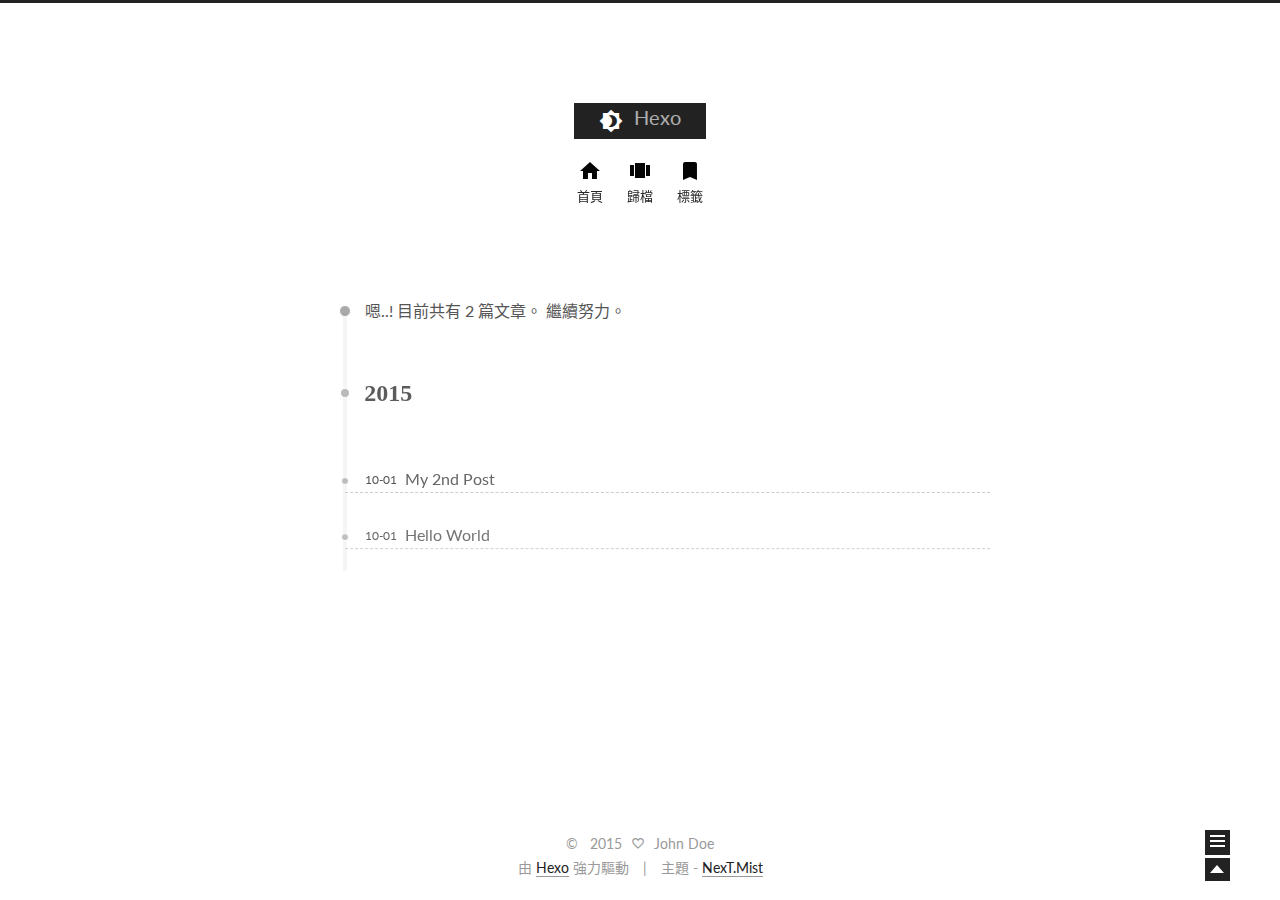
==== commit a696cb6a: "Site updated: 2015-10-01 09:42:35" ====
--- a/archives/index.html
+++ b/archives/index.html
@@ -1,5 +1,5 @@
 <!doctype html>
-<html class="theme-next use-motion ">
+<html class="theme-next use-motion theme-next-mist">
 <head>
   
 
@@ -54,7 +54,7 @@
 
 <script type="text/javascript" id="hexo.configuration">
   var CONFIG = {
-    scheme: '',
+    scheme: 'Mist',
     sidebar: 'post'
   };
 </script>
@@ -62,7 +62,7 @@
   <title> 歸檔 | Hexo </title>
 </head>
 
-<body itemscope itemtype="http://schema.org/WebPage" lang="">
+<body itemscope itemtype="http://schema.org/WebPage" lang="zh-hk">
 
   <!--[if lte IE 8]>
   <div style=' clear: both; height: 59px; padding:0 0 0 15px; position: relative;margin:0 auto;'>
@@ -155,7 +155,7 @@
       
         
       
-      嗯..! 目前共計 2 篇文章。 繼續努力。
+      嗯..! 目前共有 2 篇文章。 繼續努力。
     </span>
 
     
@@ -331,7 +331,7 @@
 <div class="theme-info">
   主題 -
   <a class="theme-link" href="https://github.com/iissnan/hexo-theme-next">
-    NexT
+    NexT.Mist
   </a>
 </div>
 
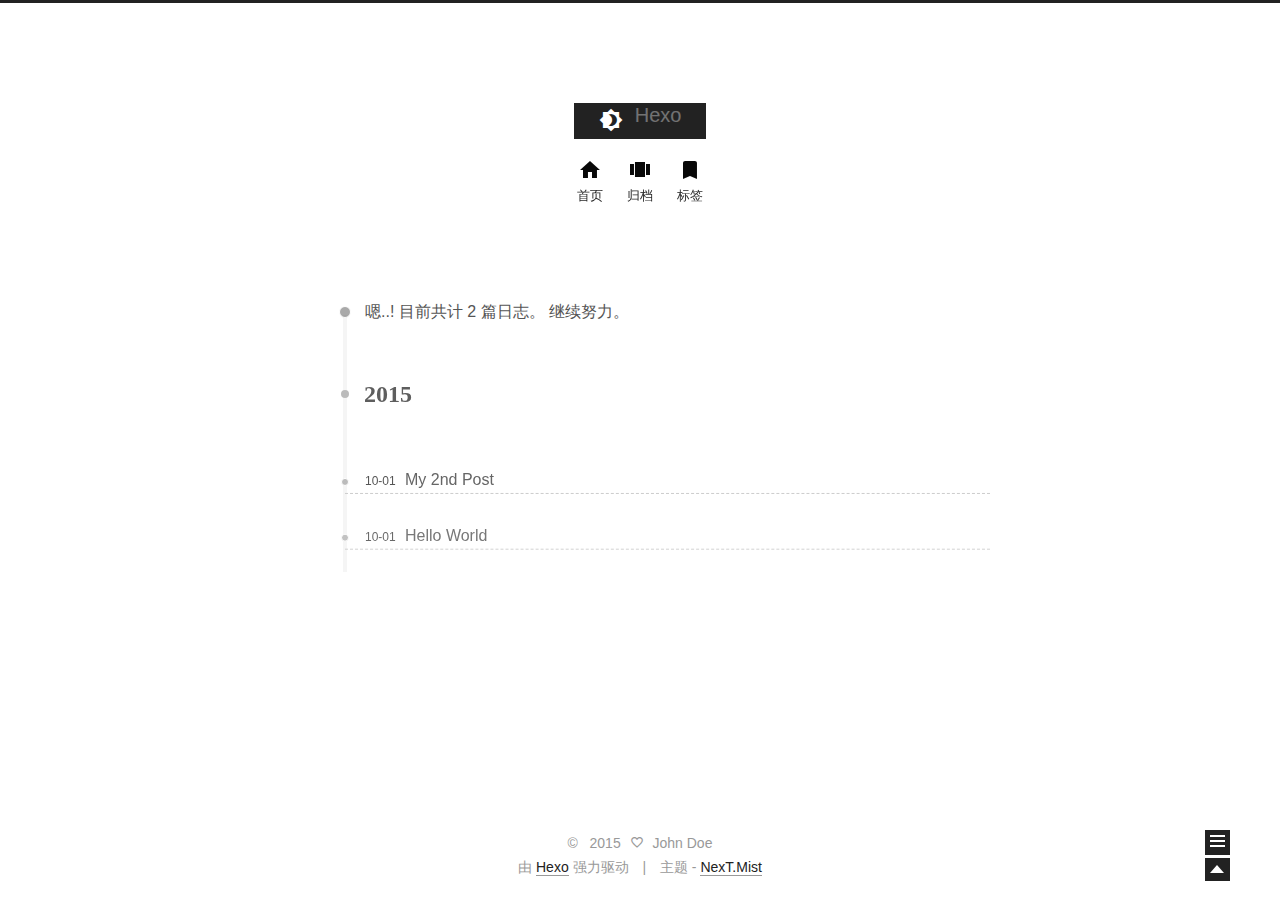
==== commit 18a03541: "Site updated: 2015-10-01 09:44:14" ====
--- a/archives/index.html
+++ b/archives/index.html
@@ -21,8 +21,6 @@
   <link rel="stylesheet" type="text/css" href="/vendors/fancybox/source/jquery.fancybox.css?v=2.1.5"/>
 
 
-
-  <link href='//fonts.googleapis.com/css?family=Lato:300,400,700,400italic&subset=latin,latin-ext' rel='stylesheet' type='text/css'>
 
 
 <link rel="stylesheet" type="text/css" href="/css/main.css?v=0.4.5.1"/>
@@ -59,10 +57,10 @@
   };
 </script>
 
-  <title> 歸檔 | Hexo </title>
+  <title> 归档 | Hexo </title>
 </head>
 
-<body itemscope itemtype="http://schema.org/WebPage" lang="zh-hk">
+<body itemscope itemtype="http://schema.org/WebPage" lang="zh-Hans">
 
   <!--[if lte IE 8]>
   <div style=' clear: both; height: 59px; padding:0 0 0 15px; position: relative;margin:0 auto;'>
@@ -110,7 +108,7 @@
         <li class="menu-item menu-item-home">
           <a href="/" rel="section">
             <i class="menu-item-icon icon-next-home"></i> <br />
-            首頁
+            首页
           </a>
         </li>
       
@@ -118,7 +116,7 @@
         <li class="menu-item menu-item-archives">
           <a href="/archives" rel="section">
             <i class="menu-item-icon icon-next-archives"></i> <br />
-            歸檔
+            归档
           </a>
         </li>
       
@@ -126,7 +124,7 @@
         <li class="menu-item menu-item-tags">
           <a href="/tags" rel="section">
             <i class="menu-item-icon icon-next-tags"></i> <br />
-            標籤
+            标签
           </a>
         </li>
       
@@ -155,7 +153,7 @@
       
         
       
-      嗯..! 目前共有 2 篇文章。 繼續努力。
+      嗯..! 目前共计 2 篇日志。 继续努力。
     </span>
 
     
@@ -263,21 +261,21 @@
           <div class="site-state-item site-state-posts">
             <a href="/archives">
               <span class="site-state-item-count">2</span>
-              <span class="site-state-item-name">文章</span>
+              <span class="site-state-item-name">日志</span>
             </a>
           </div>
 
           <div class="site-state-item site-state-categories">
             
               <span class="site-state-item-count">0</span>
-              <span class="site-state-item-name">分類</span>
+              <span class="site-state-item-name">分类</span>
               
           </div>
 
           <div class="site-state-item site-state-tags">
             <a href="/tags">
               <span class="site-state-item-count">0</span>
-              <span class="site-state-item-name">標籤</span>
+              <span class="site-state-item-name">标签</span>
               </a>
           </div>
 
@@ -325,11 +323,11 @@
 </div>
 
 <div class="powered-by">
-  由 <a class="theme-link" href="http://hexo.io">Hexo</a> 強力驅動
+  由 <a class="theme-link" href="http://hexo.io">Hexo</a> 强力驱动
 </div>
 
 <div class="theme-info">
-  主題 -
+  主题 -
   <a class="theme-link" href="https://github.com/iissnan/hexo-theme-next">
     NexT.Mist
   </a>
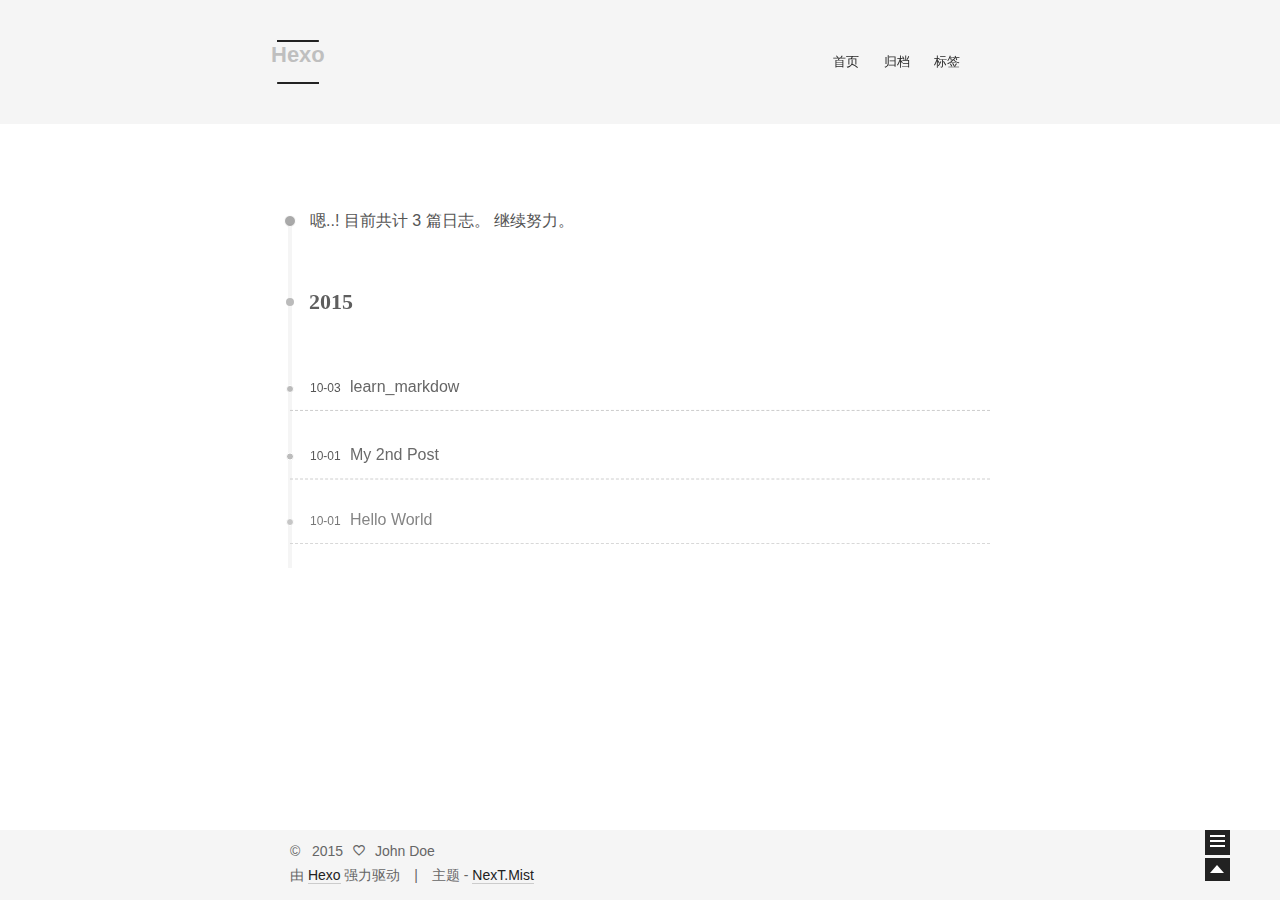
==== commit 7b02ed55: "Site updated: 2015-10-03 11:14:37" ====
--- a/archives/index.html
+++ b/archives/index.html
@@ -153,7 +153,7 @@
       
         
       
-      嗯..! 目前共计 2 篇日志。 继续努力。
+      嗯..! 目前共计 3 篇日志。 继续努力。
     </span>
 
     
@@ -167,6 +167,37 @@
         <div class="collection-title">
           <h2 class="archive-year motion-element" id="archive-year-2015">2015</h2>
         </div>
+      
+      
+
+      
+
+  <article class="post post-type-normal"itemscope itemtype="http://schema.org/Article">
+    <header class="post-header">
+
+      <h1 class="post-title">
+        
+            <a class="post-title-link" href="/2015/10/03/learn-markdow/" itemprop="url">
+              <span itemprop="name">learn_markdow</span>
+            </a>
+        
+      </h1>
+
+      <div class="post-meta">
+        <time class="post-time" datetime="2015-10-03T03:05:06.000Z" itemprop="dateCreated" content="2015-10-03"> 10-03 </time>
+      </div>
+
+    </header>
+  </article>
+
+
+
+    
+
+      
+      
+      
+
       
       
 
@@ -260,7 +291,7 @@
         <nav class="site-state motion-element">
           <div class="site-state-item site-state-posts">
             <a href="/archives">
-              <span class="site-state-item-count">2</span>
+              <span class="site-state-item-count">3</span>
               <span class="site-state-item-name">日志</span>
             </a>
           </div>
--- a/css/main.css
+++ b/css/main.css
@@ -214,51 +214,51 @@
   font-family: Cambria, Georgia, "Microsoft Jhenghei", "Hiragino Sans GB", "Microsoft YaHei", "Times New Roman", serif;
 }
 h1 {
-  font-size: 26px;
+  font-size: 24px;
 }
 @media (max-width: 767px) {
   h1 {
-    font-size: 22px;
+    font-size: 20px;
   }
 }
 h2 {
-  font-size: 24px;
+  font-size: 22px;
 }
 @media (max-width: 767px) {
   h2 {
-    font-size: 20px;
+    font-size: 18px;
   }
 }
 h3 {
-  font-size: 22px;
+  font-size: 20px;
 }
 @media (max-width: 767px) {
   h3 {
-    font-size: 18px;
+    font-size: 16px;
   }
 }
 h4 {
-  font-size: 20px;
+  font-size: 18px;
 }
 @media (max-width: 767px) {
   h4 {
-    font-size: 16px;
+    font-size: 14px;
   }
 }
 h5 {
-  font-size: 18px;
+  font-size: 16px;
 }
 @media (max-width: 767px) {
   h5 {
-    font-size: 14px;
+    font-size: 12px;
   }
 }
 h6 {
-  font-size: 16px;
+  font-size: 14px;
 }
 @media (max-width: 767px) {
   h6 {
-    font-size: 12px;
+    font-size: 10px;
   }
 }
 p {
@@ -793,7 +793,7 @@
 }
 .site-meta {
   margin: 0;
-  text-align: center;
+  text-align: left;
 }
 @media (max-width: 767px) {
   .site-meta {
@@ -1055,7 +1055,7 @@
   width: 4px;
   height: 4px;
   border-radius: 50%;
-  background: #479171;
+  background: #591bbb;
 }
 .sidebar-nav {
   margin: 0;
@@ -1393,7 +1393,7 @@
   }
 }
 .posts-collapse {
-  margin-left: 55px;
+  margin-left: 0;
 }
 @media (max-width: 767px) {
   .posts-collapse {
@@ -1887,80 +1887,310 @@
   display: inline;
   content: ") ";
 }
-@media (max-width: 767px) {
-  .site-nav {
-    position: absolute;
-    left: 0;
-    top: 52px;
+.test {
+  border: 10px;
+}
+h1,
+h2,
+h3,
+h4,
+h5,
+h6 {
+  margin: 20px 0 10px;
+}
+p {
+  margin: 0 0 25px 0;
+}
+a {
+  border-bottom-color: #ccc;
+}
+hr {
+  margin: 20px 0;
+  height: 2px;
+}
+ul li {
+  list-style: circle;
+}
+.btn {
+  padding: 0 10px;
+  border-width: 2px;
+  border-radius: 0;
+}
+.headband {
+  display: none;
+}
+.header {
+  background: #f5f5f5;
+}
+.header-inner {
+  margin-bottom: 80px;
+  padding: 40px 0;
+}
+.header-inner:before,
+.header-inner:after {
+  content: " ";
+  display: table;
+}
+.header-inner:after {
+  clear: both;
+}
+@media (max-width: 767px) {
+  .header-inner {
+    margin-bottom: 50px;
+    padding: 10px;
+  }
+}
+.site-meta {
+  float: left;
+  margin-left: -20px;
+}
+@media (max-width: 767px) {
+  .site-meta {
+    margin-left: 10px;
+  }
+}
+.site-meta .brand {
+  padding: 2px 1px;
+  color: #222;
+  background: none;
+}
+@media (max-width: 767px) {
+  .site-meta .brand {
+    display: block;
+  }
+}
+.site-meta .logo {
+  display: none;
+}
+.site-meta .site-title {
+  font-size: 22px;
+  font-weight: bolder;
+}
+@media (max-width: 767px) {
+  .site-meta .site-title {
+    line-height: 34px;
+  }
+}
+.logo-line-before,
+.logo-line-after {
+  display: block;
+  overflow: hidden;
+  margin: 0 auto;
+  width: 75%;
+}
+@media (max-width: 767px) {
+  .logo-line-before,
+  .logo-line-after {
+    display: none;
+  }
+}
+.logo-line-before i,
+.logo-line-after i {
+  position: relative;
+  display: block;
+  height: 2px;
+  background: #222;
+}
+@media (max-width: 767px) {
+  .logo-line-before i,
+  .logo-line-after i {
+    height: 3px;
+  }
+}
+.use-motion .logo-line-before i {
+  left: -100%;
+}
+.use-motion .logo-line-after i {
+  right: -100%;
+}
+.site-nav-toggle {
+  position: static;
+  float: right;
+}
+.menu {
+  float: right;
+  margin: 8px 0 0 20px;
+  padding: 0 20px;
+}
+@media (max-width: 767px) {
+  .menu {
     margin: 0;
-    width: 100%;
-    background: #fff;
-    border-bottom: 1px solid #ddd;
-  }
-}
-@media (max-width: 767px) {
-  .menu {
-    text-align: left;
-  }
+    padding: 0;
+  }
+}
+.menu br {
+  display: none;
+}
+.menu .menu-item {
+  margin-left: 0;
 }
 @media (max-width: 767px) {
   .menu .menu-item {
     display: block;
-    margin-left: 0;
-    vertical-align: top;
-  }
-}
-@media (max-width: 767px) {
-  .menu .menu-item br {
-    display: none;
-  }
-}
-@media (max-width: 767px) {
-  .menu .menu-item-icon {
-    font-size: 15px;
-  }
+  }
+}
+.menu .menu-item a {
+  padding: 5px 10px;
+  background: none;
+  border: none;
+  transition-property: background;
+}
+@media (max-width: 767px) {
+  .menu .menu-item a {
+    text-align: left;
+  }
+}
+.menu .menu-item a:hover {
+  background: #e1e1e1;
+}
+.menu a::before {
+  display: none;
+}
+@media (max-width: 767px) {
+  .menu a::before {
+    display: block;
+  }
+}
+@media (max-width: 767px) {
+  .menu {
+    float: none;
+  }
+}
+.menu-left {
+  float: left;
+}
+@media (max-width: 767px) {
+  .menu-left {
+    float: none;
+  }
+}
+.menu-item-icon {
+  display: none;
 }
 .site-search {
-  position: absolute;
-  top: 0;
-  right: 0;
-  font-size: 0;
+  float: right;
+  margin-top: 8px;
 }
 @media (max-width: 767px) {
   .site-search {
-    position: static;
-  }
-}
-.site-search form {
-  position: relative;
-  vertical-align: top;
-  background: #222;
-  height: 30px;
-  z-index: 10;
-}
-@media (max-width: 767px) {
-  .site-search form {
-    background: none;
-  }
-}
-.site-search form input {
+    float: none;
+    padding: 0 10px;
+  }
+}
+.site-search input {
+  padding: 3px;
   border: none;
-  color: #ccc;
-  background: transparent url("/images/searchicon.png") no-repeat 10px 40%;
-  background-size: 15px 15px;
-}
-@media (max-width: 767px) {
-  .site-search form input {
-    color: #222;
-  }
-}
-.use-motion .site-search form {
-  top: -50px;
-}
-@media (max-width: 767px) {
-  .use-motion .site-search form {
-    top: 0 !important;
-  }
+  padding-left: 18px;
+  border-radius: 0;
+  width: 140px;
+  background: url("[data-uri]") no-repeat 0 50%;
+  background-size: 12px 12px;
+  outline: none;
+  border-bottom: 1px solid #999;
+  opacity: 0.5;
+}
+.site-search input:focus {
+  opacity: 1;
+}
+.posts-expand {
+  padding-top: 0;
+}
+.posts-expand .post-title,
+.posts-expand .post-meta {
+  text-align: left;
+}
+@media (max-width: 767px) {
+  .posts-expand .post-title,
+  .posts-expand .post-meta {
+    text-align: center;
+  }
+}
+.posts-expand .post-eof {
+  display: none;
+}
+.posts-expand .post {
+  margin-top: 80px;
+}
+.posts-expand .post:first-child {
+  margin-top: 0;
+}
+.posts-expand .post-meta {
+  margin-top: 5px;
+  margin-bottom: 20px;
+}
+.posts-expand .post-title {
+  font-size: 28px;
+  font-weight: 300;
+}
+.posts-expand .post-body img {
+  margin: 0;
+}
+.posts-expand .post-tags {
+  text-align: left;
+}
+.posts-expand .post-tags a {
+  padding: 1px 5px;
+  background: #f5f5f5;
+  border-bottom: none;
+}
+.posts-expand .post-tags a:hover {
+  background: #ccc;
+}
+.posts-expand .post-nav {
+  margin-top: 40px;
+}
+.post-more-link {
+  margin-top: 20px;
+  text-align: left;
+}
+.post-more-link a {
+  padding: 0;
+  font-size: 16px;
+  color: #666;
+  background: none;
+  border: none;
+  border-bottom: 2px solid #666;
+  transition-property: border;
+}
+.post-more-link a:hover {
+  border-bottom-color: #222;
+}
+.page-post-detail .post-title,
+.page-post-detail .post-meta {
+  text-align: center;
+}
+.page-post-detail .post-meta {
+  margin-bottom: 60px;
+}
+.pagination {
+  margin: 80px 0 0;
+  text-align: left;
+}
+@media (max-width: 767px) {
+  .pagination {
+    margin: 80px 10px 0;
+    text-align: center;
+  }
+}
+.footer {
+  margin-top: 80px;
+  padding: 10px 0;
+  background: #f5f5f5;
+  color: #666;
+}
+.footer-inner {
+  margin: 0 auto;
+  text-align: left;
+}
+@media (max-width: 767px) {
+  .footer-inner {
+    text-align: center;
+  }
+}
+.full-image.full-image.full-image {
+  max-width: 100%;
+  width: auto;
+  margin: 0;
 }
 .post-body p img {
   margin: 0 auto;
